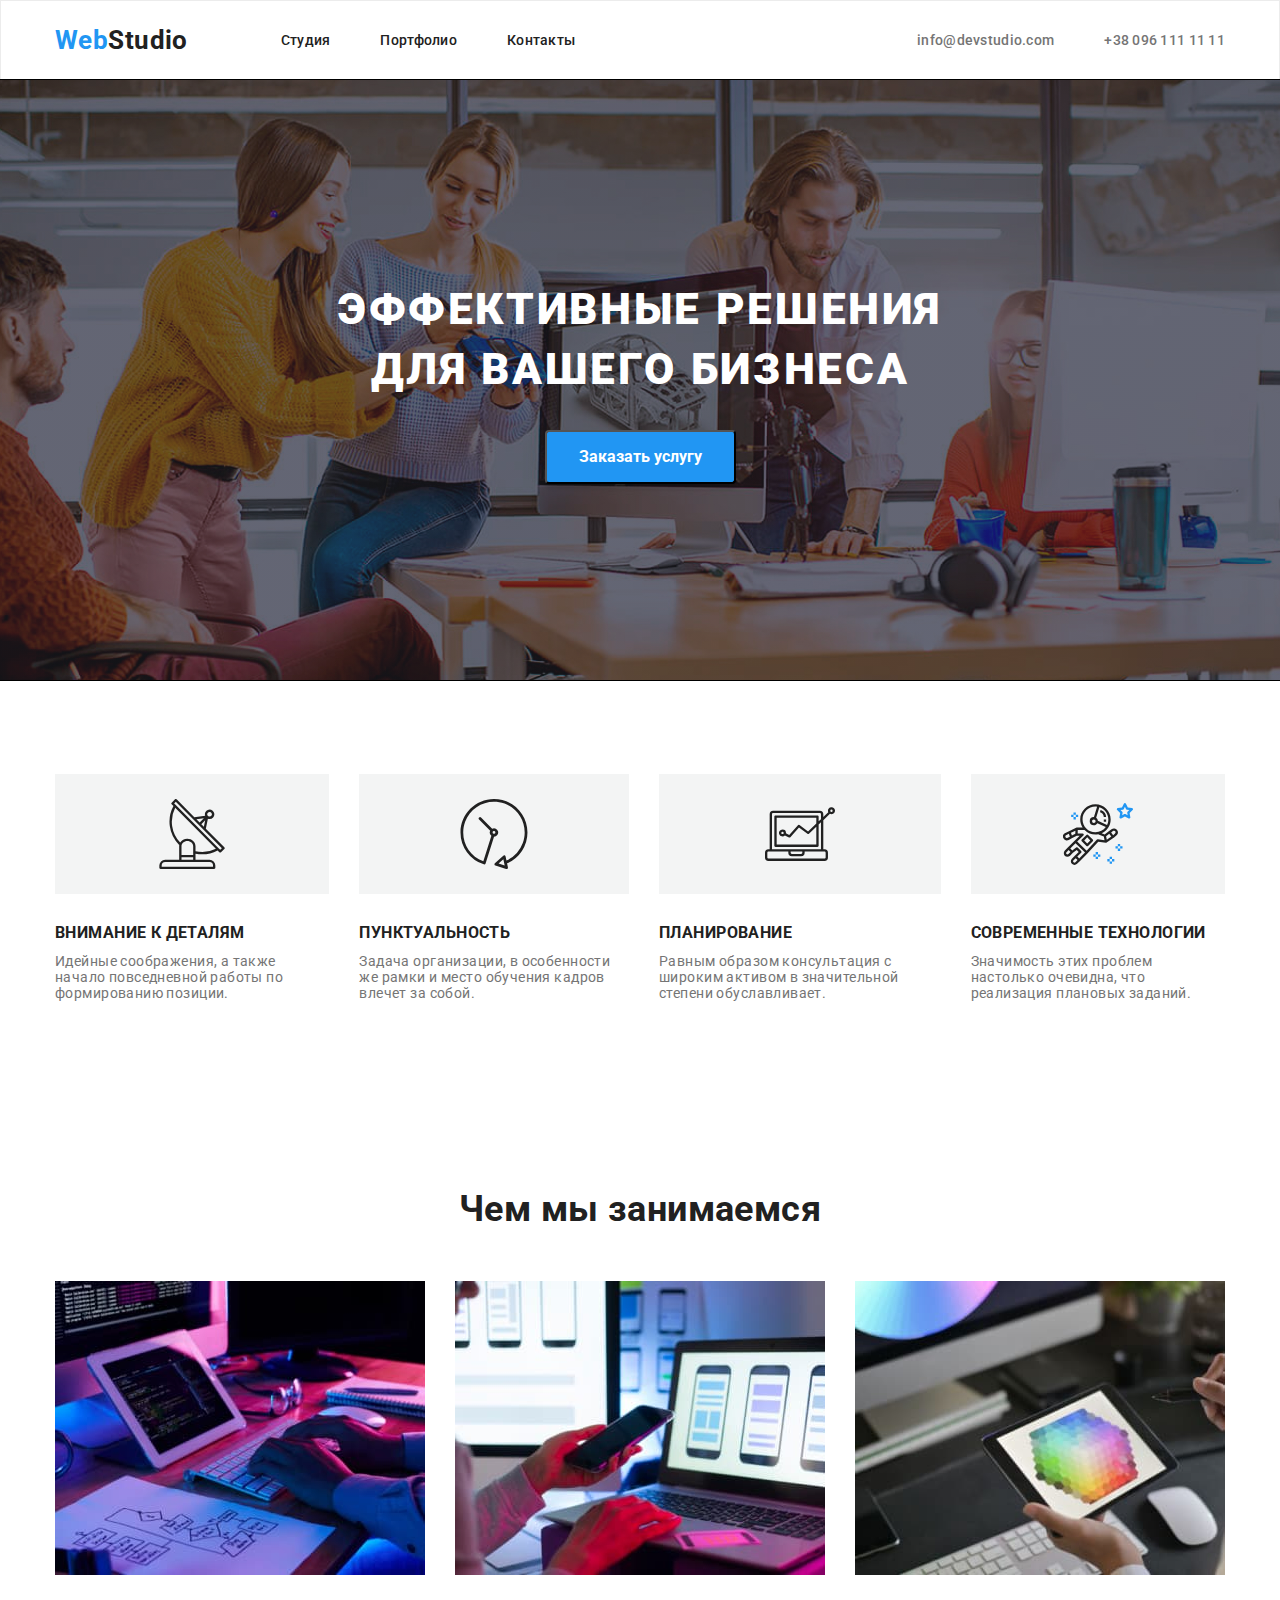
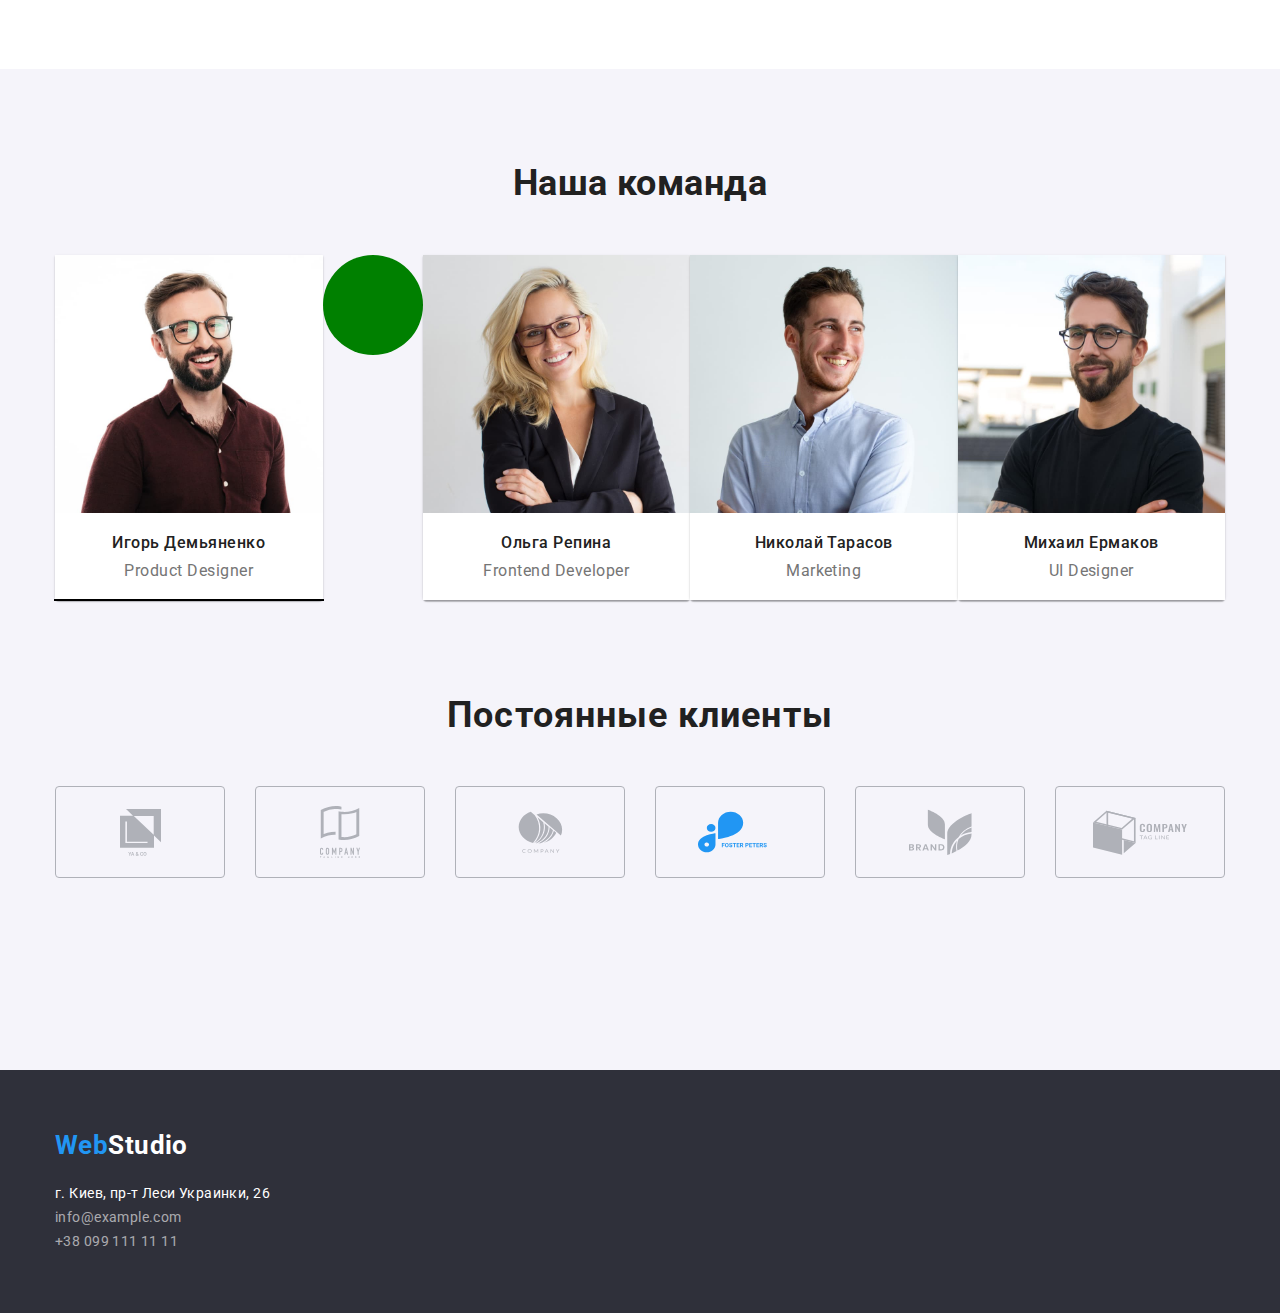
==== index.html @ 7277fd2e "styles.css" ====
<!DOCTYPE html>
<html lang="en">

<head>
    <meta charset="UTF-8">
    <meta http-equiv="X-UA-Compatible" content="IE=edge">
    <meta name="viewport" content="width=device-width, initial-scale=1.0">
    <title>Студия</title>
    <link rel="stylesheet" href="https://cdnjs.cloudflare.com/ajax/libs/modern-normalize/1.0.0/modern-normalize.css" />
    <link rel="preconnect" href="http://fonts.gstatic.com" />
    <link href="https://fonts.googleapis.com/css2?family=Raleway:wght@700&family=Roboto:wght@400;500;700;900&display=swap" rel="stylesheet"/>
    <link rel="stylesheet" href="./css/styles.css"
    />
   </head>

<body>
    <header>
        <div class="container mainNav">
            <!-- List 1-->
            <nav class="siteNav">
                <a href=""<span class="logo">Web</span><span class="logoStudio">Studio</span></a>

                <ul class="navList">
                    <li class="navList-item">
                        <a class="navList-link" href="./index.html">Студия</a>
                    </li>
                    <li class="navList-item">
                        <a class="navList-link" href="./portfolio.html">Портфолио</a>
                    </li>
                    <li class="navList-item">
                        <a class="navList-link" href="Контакты">Контакты</a>
                    </li>
                </ul>
            </nav>
            <!--Phone and address links-->
            <ul class="mainList">
                <li class="mainListContakts"><a class="contaktsLinks" href="mailto:info@devstudio.com">info@devstudio.com</a></li>
                <li class="mainListContakts"><a class="contaktsLinks" href="tel:+380961111111">+38 096 111 11 11</a></li>
            </ul>
        </div>
    </header>

    <main>
    <section class="hero">    
        <div class="container">
            <!--Main content-->
            <h1 class="text">Эффективные решения для вашего бизнеса</h1>
            <button class="mainButton"type="button">Заказать услугу</button>
        </div>
    </section>

        <!--List 2-->

    <section class="section">
        <div class="container">
            <ul class="titleClass">
                <li class="titleClassSection">
                    <h3 class="title">Внимание к деталям</h3>
                    <p>Идейные соображения, а также начало повседневной работы по формированию позиции.</p>
                </li> 
                <li class="titleClassSection">
                    <h3 class="title">Пунктуальность</h3>
                    <p>Задача организации, в особенности же рамки и место обучения кадров влечет за собой.</p>
                </li>
                <li class="titleClassSection">
                    <h3 class="title">Планирование</h3>
                    <p>Равным образом консультация с широким активом в значительной степени обуславливает.</p>
                </li>
                <li class="titleClassSection">
                    <h3 class="title">Современные технологии</h3>
                    <p>Значимость этих проблем настолько очевидна, что реализация плановых заданий.</p>
                </li>
            </ul>
        </div>
    </section>

        <!--Block with pictures-->

        <section class="section">
            <div class="container">
                <h2 class="work_title">Чем мы занимаемся</h2>
                <ul class="images">
                    <li>
                        <img src="./images/img1.jpg" alt="img1" width="370"/>
                    </li>
                    <li>
                        <img src="./images/img2.jpg" alt="img2" width="370"/>
                    </li>
                    <li>
                        <img src="./images/img3.jpg" alt="img3" width="370"/>
                    </li>
                </ul>
            </div>
        </section>

        <!--Block with personnel-->

        <section class="section teamSection">
            <div class="container professional">
                <h2 class="work_title">Наша команда</h2>
                <ul class="teamlidcard">
                    <li class="teamlid">
                        <img src="./images/img7.jpg" alt="img7" width="270"/>
                        <div class="divteamCard">
                            <h3 class="team">Игорь Демьяненко</h3>
                            <p class="teamCard">Product Designer</p>
                        </div>
                        <ui class="actions">
                            <li>
                                <button class="button-icon-list">
                                    <svg class="button-icon" width="60" height="60">
                                        <use href="./images/sprite.svg#facebook 1"></use>
                                    </svg>
                                </button>
                            </li>
                        </ui>
                    </li>
                    
                    <li class="teamlid">
                        <img src="./images/img4.jpg" alt="img4" width="270"/>
                        <div class="divteamCard">
                            <h3 class="team">Ольга Репина</h3>
                            <p class="teamCard">Frontend Developer</p>
                        </div>
                    </li>
                    <li class="teamlid">
                        <img src="./images/img5.jpg" alt="img5" width="270"/>
                        <div class="divteamCard">
                            <h3 class="team">Николай Тарасов</h3>
                            <p class="teamCard">Marketing</p>
                        </div>
                    </li>
                    <li class="teamlid">
                        <img src="./images/img6.jpg" alt="img6" width="270" />
                        <div class="divteamCard">
                            <h3 class="team">Михаил Ермаков</h3>
                            <p class="teamCard">UI Designer</p>
                        </div>
                    </li>
                </ul>

                <section class="sectionClients">
                    <h2 class="clients">Постоянные клиенты</h2>
                    <div class="container-clients">
                        <div class="box"></div>
                        <div class="box"></div>
                        <div class="box"></div>
                        <div class="box"></div>
                        <div class="box"></div>
                        <div class="box"></div>
                    </div>                        
                </section>
            </div>
        </section>
    </main>

    <footer class="colorOne">
        <div class="container">
            <a href="/" <span class="logo">Web</span><span class="logoFooter">Studio</span></a>
                
            <ul class="contaktsOne">
                <li>
                    <p class="address">г. Киев, пр-т Леси Украинки, 26</p>
                </li>
                <li>
                    <a class="contakts" href="mailto:info@example.com">info@example.com</a>
                </li>
                <li>
                     <a class="contakts" href="tel:+380991111111">+38 099 111 11 11</a>
                </li>
            </ul>
            
        </div>
    </footer>
</body>
</html>
---- css/styles.css ----
html {
  box-sizing: border-box;
}
*,
* ::before,
*::after {
  box-sizing: inherit;
}
body {
  font-family: Roboto, sans-serif;
  letter-spacing: 0.03em;
  font-size: 14px;
  color: #757575;
}
* {
  list-style: none;
  margin: 0;
  padding: 0;
}
a {
  text-decoration: none;
}
header {
  height: 80px;
  display: flex;
  border: 1px solid #ececec;
}
.container {
  width: 1200px;
  padding: 0 15px;
  margin-left: auto;
  margin-right: auto;
}
.section {
  padding-top: 94px;
  padding-bottom: 94px;
}
.hero {
  max-width: 1600px;
  max-height: 600px;
  padding-top: 200px;
  padding-bottom: 200px;
  margin-left: auto;
  margin: 0 auto;
  text-align: center;

  outline: 1px solid black;
  background-repeat: no-repeat;
  background-position: center;
  box-sizing: cover;

  background-image: url("../images/Img.jpg");
  background-image: linear-gradient(
      to right,
      rgba(47, 48, 58, 0.4),
      rgba(47, 48, 58, 0.4)
    ),
    url("../images/Img.jpg");
}
.button {
  display: flex;
  margin-bottom: 50px;
  justify-content: center;
}
.button .buttonListMenu:last-child {
  margin-right: 0;
}
.buttonListMenu {
  margin-right: 8px;
  background: #f5f4fa;
  border-radius: 4px;
}
.mainButton:hover,
.mainButton:focus {
  color: #ffffff;
}
.mainButton {
  cursor: pointer;
  background: #2196f3;
  box-shadow: 0px 4px 4px rgba(0, 0, 0, 0.15);
  border-radius: 4px;
  font-weight: bold;
  font-size: 16px;
  line-height: 1.875em;
  color: #ffffff;
  padding-left: 32px;
  padding-right: 32px;
  padding-top: 10px;
  padding-bottom: 10px;
}
.siteNav {
  display: flex;
  align-items: center;
}
.mainNav {
  display: flex;
  justify-content: space-between;
}
.navList {
  display: flex;
  margin-left: 93px;
}
.navList-item {
  margin-right: 50px;
}
.navList .navList-item:last-child {
  margin-right: 0;
}
.mainList {
  display: flex;
  align-items: center;
}
.mainList li {
  margin-right: 50px;
}
.mainList .mainListContakts:last-child {
  margin-right: 0;
}
.card-set {
  display: flex;
  flex-wrap: wrap;
  margin-left: -30px;
  margin-top: -30px;
}
.card-set > .item {
  flex-basis: calc(100% / 3 - 30px);
  margin-left: 30px;
  margin-top: 30px;
  border: 1px solid #eeeeee;
}
img {
  display: block;
  max-width: 100%;
  height: auto;
}
.titleClassSection::before {
  display: block;
  content: "";
  height: 120px;
  background-repeat: no-repeat;
  background-position: center;
  background-color: #f3f4f4;
}
.titleClassSection:nth-child(1)::before {
  background-image: url("../images/VectorOne.svg");
}
.titleClassSection:nth-child(2)::before {
  background-image: url("../images/VectorTwo.svg");
}
.titleClassSection:nth-child(3)::before {
  background-image: url("../images/VectorThree.svg");
}
.titleClassSection:nth-child(4)::before {
  background-image: url("../images/VectorFour.svg");
}
.titleClass {
  display: flex;
}
.titleClass li {
  margin-right: 30px;
}
.titleClass .titleClassSection:last-child {
  margin-right: 0;
}
.titleList,
.title {
  margin-bottom: 10px;
}
.images {
  display: flex;
  justify-content: space-between;
}
.navList-link {
  font-weight: 500;
  line-height: 1.142em;
  letter-spacing: 0.02em;
  color: #212121;
}
.navList-link:focus,
.navList-link:hover {
  color: #2196f3;
}

.clients {
  font-weight: bold;
  font-size: 36px;
  line-height: 42px;
  text-align: center;
  letter-spacing: 0.03em;

  color: #212121;

  padding-top: 94px;
  margin-bottom: 50px;
}
.sectionClients {
  padding-bottom: 94px;
}
.container-clients {
  width: 1170px;
  display: inline-flex;
  justify-content: space-between;
}
.box {
  border: 1px solid #afb1b8;
  box-sizing: border-box;
  border-radius: 4px;
  width: 170px;
  height: 92px;
  background-repeat: no-repeat;
  background-position: center;
}
.box:nth-child(1) {
  background-image: url("../images/group.svg");
}
.box:nth-child(2) {
  background-image: url("../images/groupOne.svg");
}
.box:nth-child(3) {
  background-image: url("../images/groupTwo.svg");
}
.box:nth-child(4) {
  background-image: url("../images/groupThree.svg");
}
.box:nth-child(5) {
  background-image: url("../images/groupFour.svg");
}
.box:nth-child(6) {
  background-image: url("../images/groupFive.svg");
}

.container-clients .box:last-child {
  margin-right: 0;
}

.contaktsLinks {
  font-weight: 500;
  line-height: 1.142em;
  letter-spacing: 0.02em;
  line-height: 16px;

  color: #757575;
}
.contaktsLinks:focus,
.contaktsLinks:hover {
  color: #2196f3;
}
.text {
  margin-right: auto;
  margin-left: auto;
  font-weight: 900;
  font-size: 44px;
  line-height: 1.363em;
  text-align: center;
  letter-spacing: 0.06em;
  text-transform: uppercase;
  color: #ffffff;
  margin-bottom: 30px;
  width: 696px;
}
.title {
  font-weight: bold;
  line-height: 1.142em;
  text-transform: uppercase;
  color: #212121;
  margin-top: 30px;
}
.teamSection {
  background: #f5f4fa;
}
.actions {
  display: flex;
  padding: 0;
  margin: 0;
  outline: 1px solid black;
  list-style: none;
}
.button-icon-list {
  padding: 0;
  border: none;
  width: 100px;
  height: 100px;
  color: black;
  border-radius: 50%;
  background-color: green;
}
.button-icon-list:hover {
  color: greenyellow;
}
.button-icon {
  fill: currentColor;
}
/* work_ title*/

.work_title {
  font-weight: bold;
  font-size: 36px;
  line-height: 1.166em;
  text-align: center;
  color: #212121;
  margin-bottom: 50px;
}
.teamlid {
  box-shadow: 0px 1px 3px rgba(0, 0, 0, 0.12), 0px 1px 1px rgba(0, 0, 0, 0.14),
    0px 2px 1px rgba(0, 0, 0, 0.2);
  border-radius: 0px 0px 4px 4px;
}
.divteamCard {
  padding-top: 20px;
  padding-bottom: 20px;
  background: white;
}
.team {
  font-weight: 500;
  font-size: 16px;
  line-height: 1.187em;
  text-align: center;
  letter-spacing: 0.03em;
  color: #212121;
  margin-bottom: 10px;
}
.teamCard {
  font-size: 16px;
  line-height: 1.187em;
  letter-spacing: 0.03em;
  text-align: center;
}
.teamlidcard {
  display: flex;
  justify-content: space-between;
}
.cardItem {
  padding-top: 20px;
  padding-bottom: 24px;
  padding-left: 24px;
  padding-right: 24px;
}
.group {
  font-weight: 700;
  font-size: 18px;
  line-height: 2em;
  letter-spacing: 0.06em;
  color: #212121;
  margin-bottom: 4px;
}
.groupName {
  font-size: 16px;
  line-height: 1.875em;
  color: #757575;
}
.listMenu:hover,
.listMenu:focus {
  background: #2196f3;
  box-shadow: 0px 3px 1px rgba(0, 0, 0, 0.1), 0px 1px 2px rgba(0, 0, 0, 0.08),
    0px 2px 2px rgba(0, 0, 0, 0.12);
  border-radius: 4px;
}
.listMenu {
  font-weight: 500;
  font-size: 16px;
  line-height: 1.625em;
  letter-spacing: 0.03em;
  color: #212121;
  padding-top: 6px;
  padding-bottom: 6px;
  padding-left: 22px;
  padding-right: 22px;
  border: 1px solid #f5f4fa;
  background: #f5f4fa;
  border-radius: 4px;
}
.colorOne {
  background: #2f303a;
  padding-top: 60px;
  padding-bottom: 60px;
  max-width: 1600px;
}
.logo {
  font-weight: bold;
  font-size: 26px;
  line-height: 1.192em;
  color: #2196f3;
}
.logoStudio {
  font-weight: bold;
  font-size: 26px;
  line-height: 1.192em;
  color: #212121;
}
.logoFooter {
  font-weight: bold;
  font-size: 26px;
  line-height: 1.192em;
  color: white;
}
.address {
  line-height: 1.714em;
  color: #ffffff;
}
.contakts:hover,
.contakts:focus {
  color: #2196f3;
}
.contakts {
  line-height: 1.714em;
  color: #ffffff;
  color: rgba(255, 255, 255, 0.6);
}
.contaktsOne {
  margin-top: 20px;
}
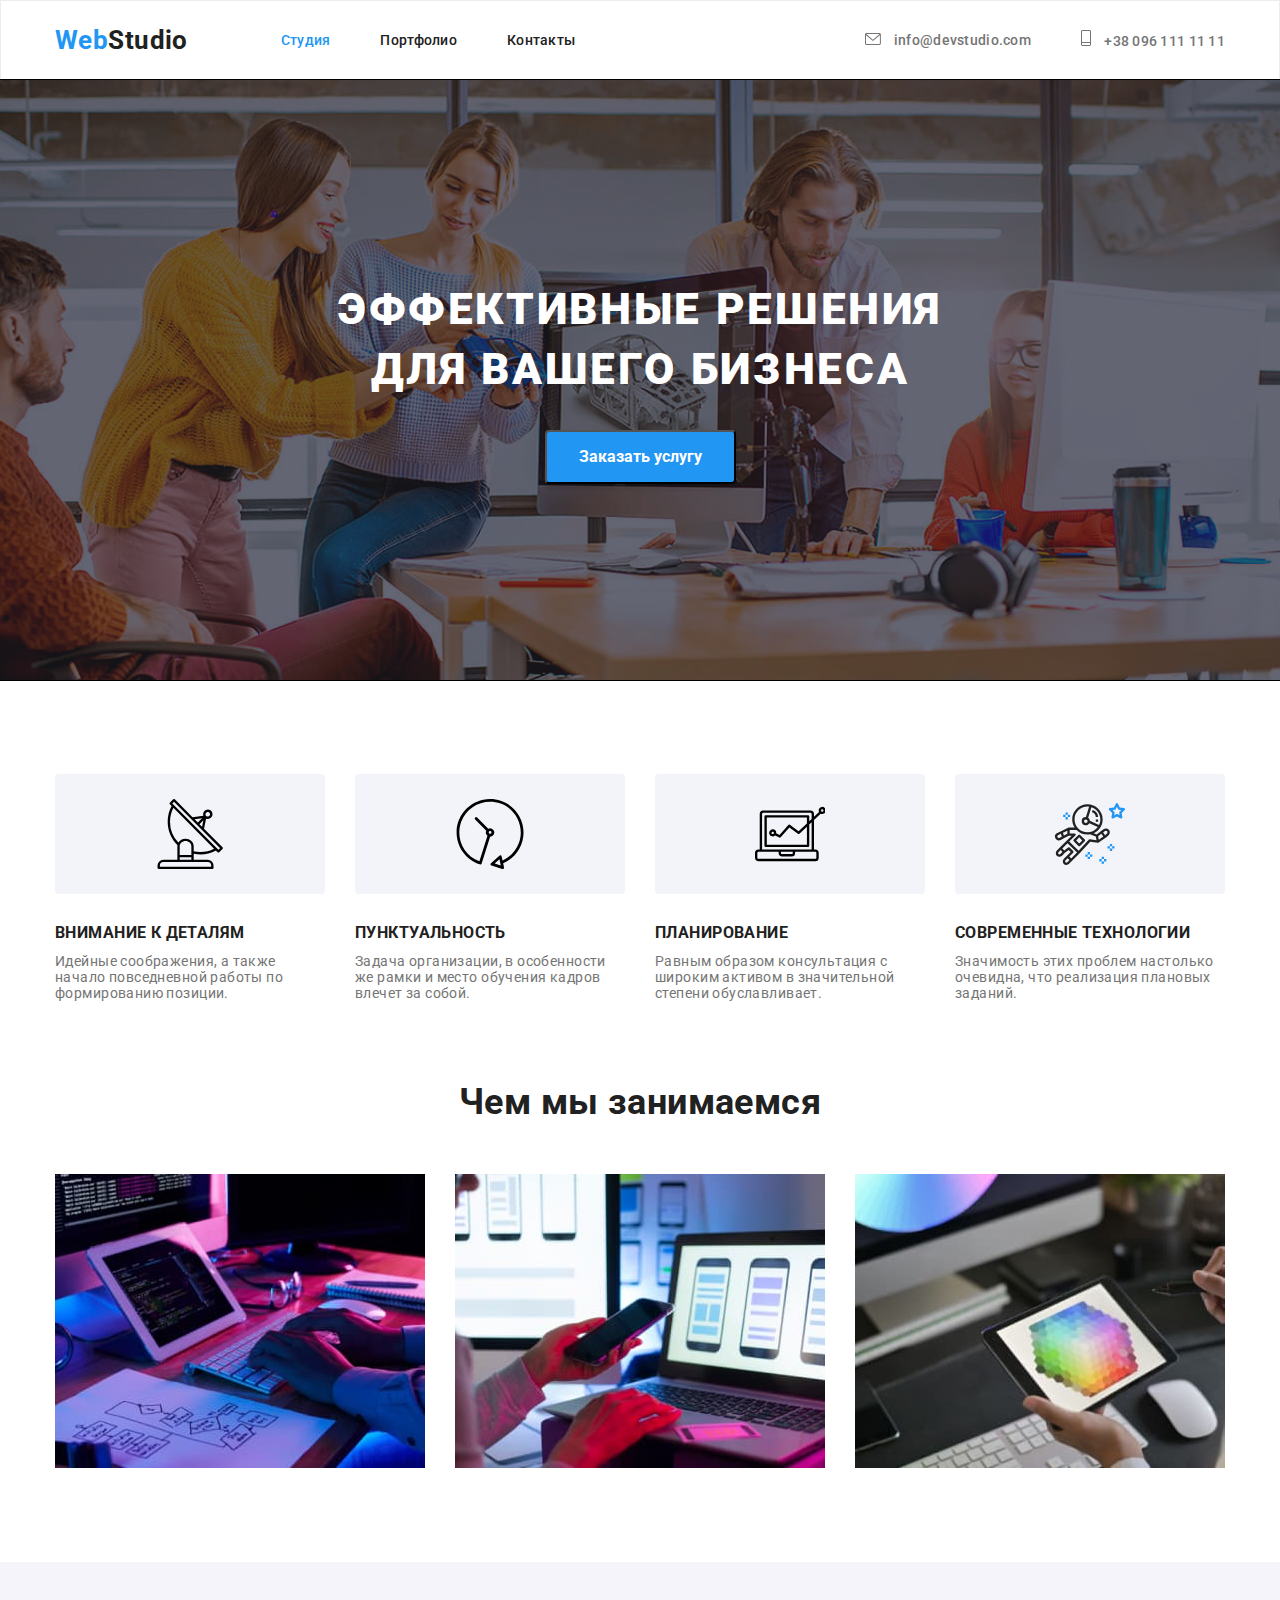
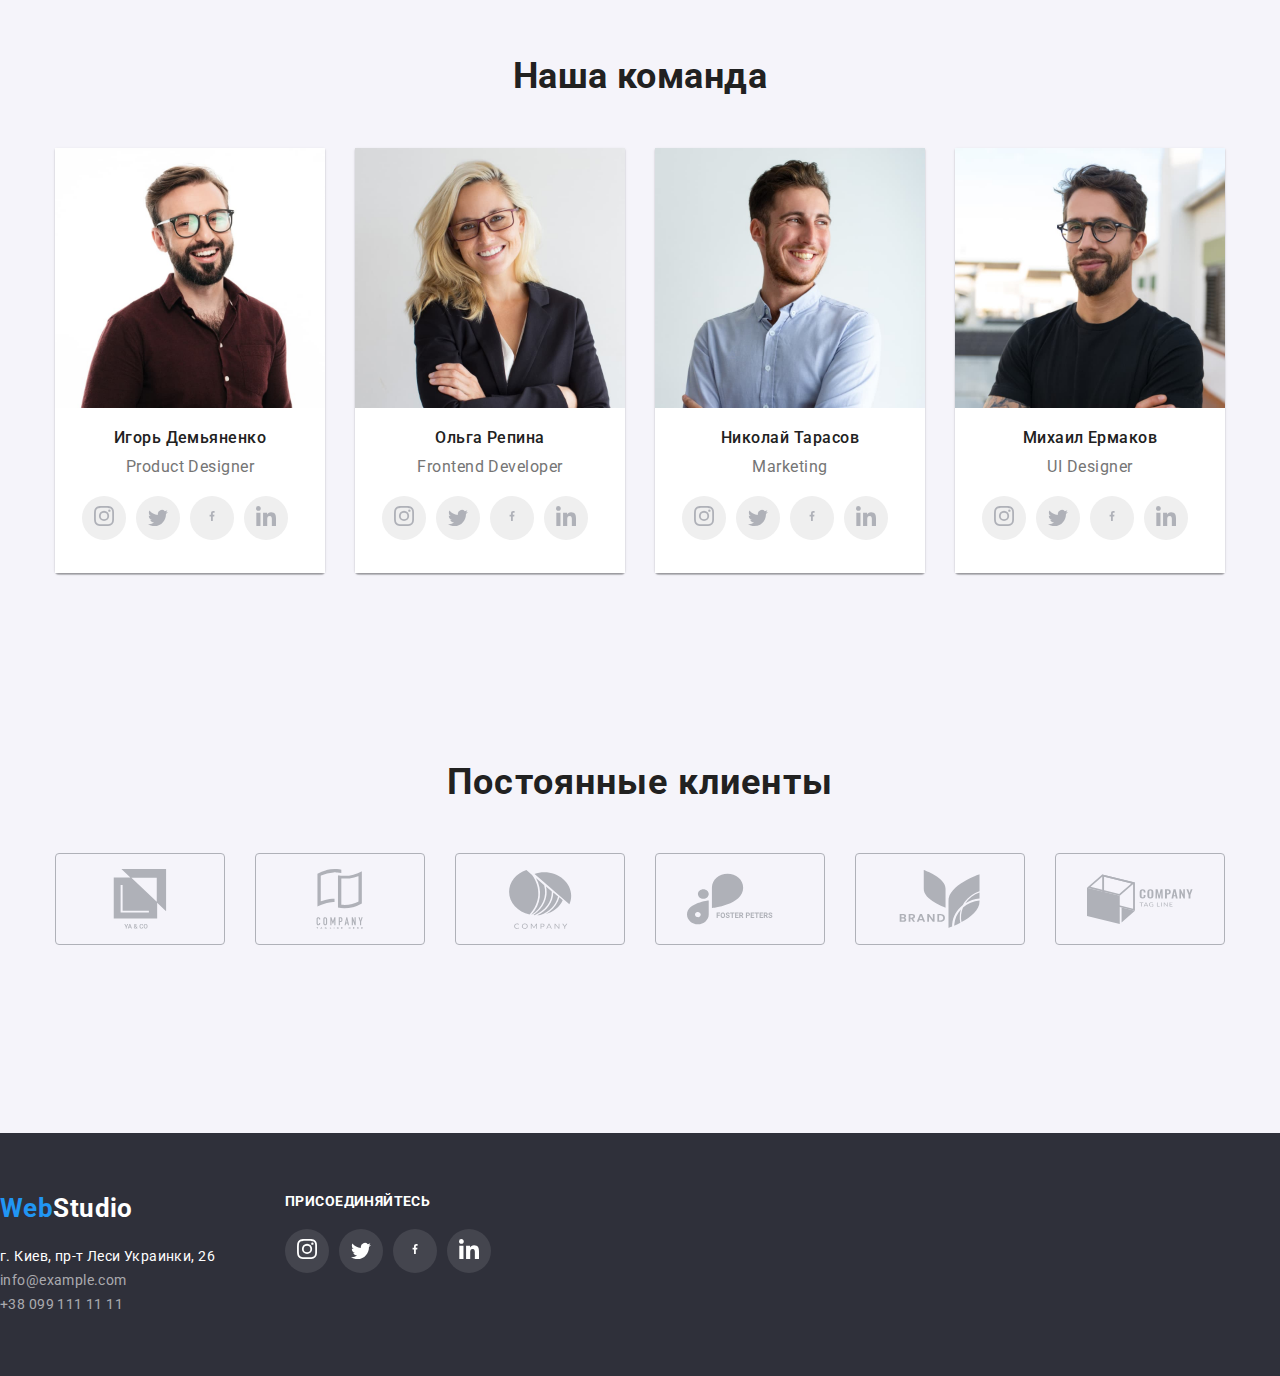
==== commit f0540e44: "add styles.css" ====
--- a/index.html
+++ b/index.html
@@ -22,7 +22,7 @@
 
                 <ul class="navList">
                     <li class="navList-item">
-                        <a class="navList-link" href="./index.html">Студия</a>
+                        <a class="navList-link courant" href="./index.html">Студия</a>
                     </li>
                     <li class="navList-item">
                         <a class="navList-link" href="./portfolio.html">Портфолио</a>
@@ -34,8 +34,20 @@
             </nav>
             <!--Phone and address links-->
             <ul class="mainList">
-                <li class="mainListContakts"><a class="contaktsLinks" href="mailto:info@devstudio.com">info@devstudio.com</a></li>
-                <li class="mainListContakts"><a class="contaktsLinks" href="tel:+380961111111">+38 096 111 11 11</a></li>
+                <li class="mainListContakts"><a class="contaktsLinks" href="mailto:info@devstudio.com">
+
+                    <svg class="icons-contakts" width="16px" height="12px">
+                        <use href="./images/icons.svg#icon-envelope"></use>
+                    </svg>
+
+                    info@devstudio.com</a></li>
+                <li class="mainListContakts"><a class="contaktsLinks" href="tel:+380961111111">
+
+                    <svg class="icons-contakts" width="10px" height="16px">
+                        <use href="./images/icons.svg#icon-Vector"></use>
+                    </svg>
+
+                    +38 096 111 11 11</a></li>
             </ul>
         </div>
     </header>
@@ -55,18 +67,38 @@
         <div class="container">
             <ul class="titleClass">
                 <li class="titleClassSection">
+                    <div class="iconSection">
+                        <svg class="iconClassSection" width="70" height="70">
+                            <use href="./images/icons.svg#icon-VectorOne"></use>
+                        </svg>
+                    </div>
                     <h3 class="title">Внимание к деталям</h3>
                     <p>Идейные соображения, а также начало повседневной работы по формированию позиции.</p>
                 </li> 
                 <li class="titleClassSection">
+                    <div class="iconSection">
+                        <svg class="iconClassSection" width="66,96" height="70">
+                            <use href="./images/icons.svg#icon-VectorTwo"></use>
+                        </svg>
+                    </div>
                     <h3 class="title">Пунктуальность</h3>
                     <p>Задача организации, в особенности же рамки и место обучения кадров влечет за собой.</p>
                 </li>
                 <li class="titleClassSection">
+                    <div class="iconSection">
+                        <svg class="iconClassSection" width="70" height="70">
+                            <use href="./images/icons.svg#icon-VectorThree"></use>
+                        </svg>
+                    </div>
                     <h3 class="title">Планирование</h3>
                     <p>Равным образом консультация с широким активом в значительной степени обуславливает.</p>
                 </li>
                 <li class="titleClassSection">
+                    <div class="iconSection">
+                        <svg class="iconClassSection" width="70" height="70">
+                            <use href="./images/icons.svg#icon-VectorFour"></use>
+                        </svg>
+                    </div>
                     <h3 class="title">Современные технологии</h3>
                     <p>Значимость этих проблем настолько очевидна, что реализация плановых заданий.</p>
                 </li>
@@ -105,15 +137,36 @@
                             <h3 class="team">Игорь Демьяненко</h3>
                             <p class="teamCard">Product Designer</p>
                         </div>
-                        <ui class="actions">
-                            <li>
-                                <button class="button-icon-list">
-                                    <svg class="button-icon" width="60" height="60">
-                                        <use href="./images/sprite.svg#facebook 1"></use>
-                                    </svg>
-                                </button>
-                            </li>
-                        </ui>
+                        <ul class="actions">
+                            <li>
+                                <button class="button-icon-list">
+                                    <svg class="button-icon" width="20" height="20">
+                                        <use href="./images/icons.svg#icon-instagram"></use>
+                                    </svg>
+                                </button>
+                            </li>
+                            <li>
+                                <button class="button-icon-list">
+                                    <svg class="button-icon" width="20" height="16,25">
+                                        <use href="./images/icons.svg#icon-twitter"></use>
+                                    </svg>
+                                </button>
+                            </li>
+                            <li>
+                                <button class="button-icon-list">
+                                    <svg class="button-icon" width="10" height="20">
+                                        <use href="./images/icons.svg#icon-facebook"></use>
+                                    </svg>
+                                </button>
+                            </li>
+                            <li>
+                                <button class="button-icon-list">
+                                    <svg class="button-icon" width="20" height="20">
+                                        <use href="./images/icons.svg#icon-linkedin"></use>
+                                    </svg>
+                                </button>
+                            </li>
+                        </ul>
                     </li>
                     
                     <li class="teamlid">
@@ -122,13 +175,74 @@
                             <h3 class="team">Ольга Репина</h3>
                             <p class="teamCard">Frontend Developer</p>
                         </div>
-                    </li>
+                        <ul class="actions">
+                            <li>
+                                <button class="button-icon-list">
+                                    <svg class="button-icon" width="20" height="20">
+                                        <use href="./images/icons.svg#icon-instagram"></use>
+                                    </svg>
+                                </button>
+                            </li>
+                            <li>
+                                <button class="button-icon-list">
+                                    <svg class="button-icon" width="20" height="16,25">
+                                        <use href="./images/icons.svg#icon-twitter"></use>
+                                    </svg>
+                                </button>
+                            </li>
+                            <li>
+                                <button class="button-icon-list">
+                                    <svg class="button-icon" width="10" height="20">
+                                        <use href="./images/icons.svg#icon-facebook"></use>
+                                    </svg>
+                                </button>
+                            </li>
+                            <li>
+                                <button class="button-icon-list">
+                                    <svg class="button-icon" width="20" height="20">
+                                        <use href="./images/icons.svg#icon-linkedin"></use>
+                                    </svg>
+                                </button>
+                            </li>
+                        </ul>
+                    </li>
+                    
                     <li class="teamlid">
                         <img src="./images/img5.jpg" alt="img5" width="270"/>
                         <div class="divteamCard">
                             <h3 class="team">Николай Тарасов</h3>
                             <p class="teamCard">Marketing</p>
                         </div>
+                        <ul class="actions">
+                            <li>
+                                <button class="button-icon-list">
+                                    <svg class="button-icon" width="20" height="20">
+                                        <use href="./images/icons.svg#icon-instagram"></use>
+                                    </svg>
+                                </button>
+                            </li>
+                            <li>
+                                <button class="button-icon-list">
+                                    <svg class="button-icon" width="20" height="16,25">
+                                        <use href="./images/icons.svg#icon-twitter"></use>
+                                    </svg>
+                                </button>
+                            </li>
+                            <li>
+                                <button class="button-icon-list">
+                                    <svg class="button-icon" width="10" height="20">
+                                        <use href="./images/icons.svg#icon-facebook"></use>
+                                    </svg>
+                                </button>
+                            </li>
+                            <li>
+                                <button class="button-icon-list">
+                                    <svg class="button-icon" width="20" height="20">
+                                        <use href="./images/icons.svg#icon-linkedin"></use>
+                                    </svg>
+                                </button>
+                            </li>
+                        </ul>
                     </li>
                     <li class="teamlid">
                         <img src="./images/img6.jpg" alt="img6" width="270" />
@@ -136,18 +250,72 @@
                             <h3 class="team">Михаил Ермаков</h3>
                             <p class="teamCard">UI Designer</p>
                         </div>
+                        <ul class="actions">
+                            <li>
+                                <button class="button-icon-list">
+                                    <svg class="button-icon" width="20" height="20">
+                                        <use href="./images/icons.svg#icon-instagram"></use>
+                                    </svg>
+                                </button>
+                            </li>
+                            <li>
+                                <button class="button-icon-list">
+                                    <svg class="button-icon" width="20" height="16,25">
+                                        <use href="./images/icons.svg#icon-twitter"></use>
+                                    </svg>
+                                </button>
+                            </li>
+                            <li>
+                                <button class="button-icon-list">
+                                    <svg class="button-icon" width="10" height="20">
+                                        <use href="./images/icons.svg#icon-facebook"></use>
+                                    </svg>
+                                </button>
+                            </li>
+                            <li>
+                                <button class="button-icon-list">
+                                    <svg class="button-icon" width="20" height="20">
+                                        <use href="./images/icons.svg#icon-linkedin"></use>
+                                    </svg>
+                                </button>
+                            </li>
+                        </ul>
                     </li>
                 </ul>
 
-                <section class="sectionClients">
+                <section class="section Clients">
                     <h2 class="clients">Постоянные клиенты</h2>
                     <div class="container-clients">
-                        <div class="box"></div>
-                        <div class="box"></div>
-                        <div class="box"></div>
-                        <div class="box"></div>
-                        <div class="box"></div>
-                        <div class="box"></div>
+                        <div class="box">
+                            <svg class="button-icon-clients" width="106" height="60">
+                                <use href="./images/icons.svg#icon-group"></use>
+                            </svg>
+                        </div>
+                        <div class="box">
+                            <svg class="button-icon-clients" width="106" height="60">
+                                <use href="./images/icons.svg#icon-groupOne"></use>
+                            </svg>
+                        </div>
+                        <div class="box">
+                            <svg class="button-icon-clients" width="106" height="60">
+                                <use href="./images/icons.svg#icon-groupTwo"></use>
+                            </svg>
+                        </div>
+                        <div class="box">
+                            <svg class="button-icon-clients" width="106" height="60">
+                                <use href="./images/icons.svg#icon-groupThree"></use>
+                            </svg>
+                        </div>
+                        <div class="box">
+                            <svg class="button-icon-clients" width="106" height="60">
+                                <use href="./images/icons.svg#icon-groupFour"></use>
+                            </svg>
+                        </div>
+                        <div class="box">
+                            <svg class="button-icon-clients" width="106" height="60">
+                                <use href="./images/icons.svg#icon-groupFive"></use>
+                            </svg>
+                        </div>
                     </div>                        
                 </section>
             </div>
@@ -155,7 +323,7 @@
     </main>
 
     <footer class="colorOne">
-        <div class="container">
+        <div class="containerLogo">
             <a href="/" <span class="logo">Web</span><span class="logoFooter">Studio</span></a>
                 
             <ul class="contaktsOne">
@@ -169,7 +337,39 @@
                      <a class="contakts" href="tel:+380991111111">+38 099 111 11 11</a>
                 </li>
             </ul>
-            
+        </div>
+        <div class="containerJoin">   
+            <h3 class="join">ПРИСОЕДИНЯЙТЕСЬ</h3> 
+            <ul class="actions-join">
+                <li class="join-block">
+                    <button class="button-icon-join">
+                        <svg class="icon-join" width="20" height="20">
+                            <use href="./images/icons.svg#icon-instagram"></use>
+                        </svg>
+                    </button>
+                </li>
+                <li class="join-block">
+                    <button class="button-icon-join">
+                        <svg class="icon-join" width="20" height="16,25">
+                            <use href="./images/icons.svg#icon-twitter"></use>
+                        </svg>
+                    </button>
+                </li>
+                <li class="join-block">
+                    <button class="button-icon-join">
+                        <svg class="icon-join" width="10" height="20">
+                            <use href="./images/icons.svg#icon-facebook"></use>
+                        </svg>
+                    </button>
+                </li>
+                <li class="join-block">
+                    <button class="button-icon-join">
+                        <svg class="icon-join" width="20" height="20">
+                            <use href="./images/icons.svg#icon-linkedin"></use>
+                        </svg>
+                    </button>
+                </li>
+            </ul>
         </div>
     </footer>
 </body>
--- a/css/styles.css
+++ b/css/styles.css
@@ -106,6 +106,14 @@
 .navList .navList-item:last-child {
   margin-right: 0;
 }
+.icons-contakts {
+  margin-right: 10px;
+  fill: #757575;
+}
+.icons-contakts:hover {
+  fill: #2196f3;
+}
+
 .mainList {
   display: flex;
   align-items: center;
@@ -133,25 +141,19 @@
   max-width: 100%;
   height: auto;
 }
-.titleClassSection::before {
-  display: block;
-  content: "";
+.iconSection {
+  padding-top: 25px;
+  padding-bottom: 25px;
+  margin: 0;
+  list-style: none;
+  display: flex;
+  justify-content: center;
+}
+.titleClassSection {
+  width: 270px;
   height: 120px;
-  background-repeat: no-repeat;
-  background-position: center;
-  background-color: #f3f4f4;
-}
-.titleClassSection:nth-child(1)::before {
-  background-image: url("../images/VectorOne.svg");
-}
-.titleClassSection:nth-child(2)::before {
-  background-image: url("../images/VectorTwo.svg");
-}
-.titleClassSection:nth-child(3)::before {
-  background-image: url("../images/VectorThree.svg");
-}
-.titleClassSection:nth-child(4)::before {
-  background-image: url("../images/VectorFour.svg");
+  background: #f3f4fa;
+  border-radius: 4px;
 }
 .titleClass {
   display: flex;
@@ -180,7 +182,9 @@
 .navList-link:hover {
   color: #2196f3;
 }
-
+.courant {
+  color: #2196f3;
+}
 .clients {
   font-weight: bold;
   font-size: 36px;
@@ -190,11 +194,7 @@
 
   color: #212121;
 
-  padding-top: 94px;
   margin-bottom: 50px;
-}
-.sectionClients {
-  padding-bottom: 94px;
 }
 .container-clients {
   width: 1170px;
@@ -207,32 +207,21 @@
   border-radius: 4px;
   width: 170px;
   height: 92px;
-  background-repeat: no-repeat;
-  background-position: center;
-}
-.box:nth-child(1) {
-  background-image: url("../images/group.svg");
-}
-.box:nth-child(2) {
-  background-image: url("../images/groupOne.svg");
-}
-.box:nth-child(3) {
-  background-image: url("../images/groupTwo.svg");
-}
-.box:nth-child(4) {
-  background-image: url("../images/groupThree.svg");
-}
-.box:nth-child(5) {
-  background-image: url("../images/groupFour.svg");
-}
-.box:nth-child(6) {
-  background-image: url("../images/groupFive.svg");
-}
-
-.container-clients .box:last-child {
-  margin-right: 0;
-}
-
+  display: flex;
+  justify-content: center;
+  align-items: center;
+}
+.button-icon-clients {
+  padding: 0px;
+  margin: 0px;
+  fill: #afb1b8;
+}
+.button-icon-clients:hover {
+  fill: #2196f3;
+}
+.box:hover {
+  border: 1px solid #2196f3;
+}
 .contaktsLinks {
   font-weight: 500;
   line-height: 1.142em;
@@ -272,23 +261,30 @@
   display: flex;
   padding: 0;
   margin: 0;
-  outline: 1px solid black;
   list-style: none;
+  fill: #afb1b8;
+  display: flex;
+  justify-content: center;
+  background: white;
+
+  padding-bottom: 30px;
+  background: white;
+}
+.actions li:last-child {
+  margin-right: 0px;
 }
 .button-icon-list {
-  padding: 0;
   border: none;
-  width: 100px;
-  height: 100px;
-  color: black;
-  border-radius: 50%;
-  background-color: green;
+  width: 44px;
+  height: 44px;
+  border-radius: 50% 50%;
+  margin-right: 10px;
+}
+.button-icon:hover {
+  fill: white;
 }
 .button-icon-list:hover {
-  color: greenyellow;
-}
-.button-icon {
-  fill: currentColor;
+  background-color: #2196f3;
 }
 /* work_ title*/
 
@@ -328,6 +324,7 @@
 .teamlidcard {
   display: flex;
   justify-content: space-between;
+  padding-bottom: 94px;
 }
 .cardItem {
   padding-top: 20px;
@@ -374,7 +371,50 @@
   padding-top: 60px;
   padding-bottom: 60px;
   max-width: 1600px;
-}
+  display: flex;
+}
+.containerLogo {
+  display: inline-flexbox;
+  margin-right: 70px;
+}
+.containerJoin {
+  display: inline-flexbox;
+}
+.join {
+  font-weight: bold;
+  font-size: 14px;
+  line-height: 16px;
+  letter-spacing: 0.03em;
+  text-transform: uppercase;
+  margin-bottom: 20px;
+  color: #ffffff;
+}
+.actions-join {
+  display: flex;
+  padding: 0;
+  margin: 0;
+  list-style: none;
+
+  display: flex;
+}
+.button-icon-join {
+  border: none;
+  width: 44px;
+  height: 44px;
+  border-radius: 50% 50%;
+  margin-right: 10px;
+  background: rgba(255, 255, 255, 0.1);
+}
+.join-block {
+  display: inline-block;
+}
+.button-icon-join:hover {
+  background: #2196f3;
+}
+.icon-join {
+  fill: white;
+}
+
 .logo {
   font-weight: bold;
   font-size: 26px;
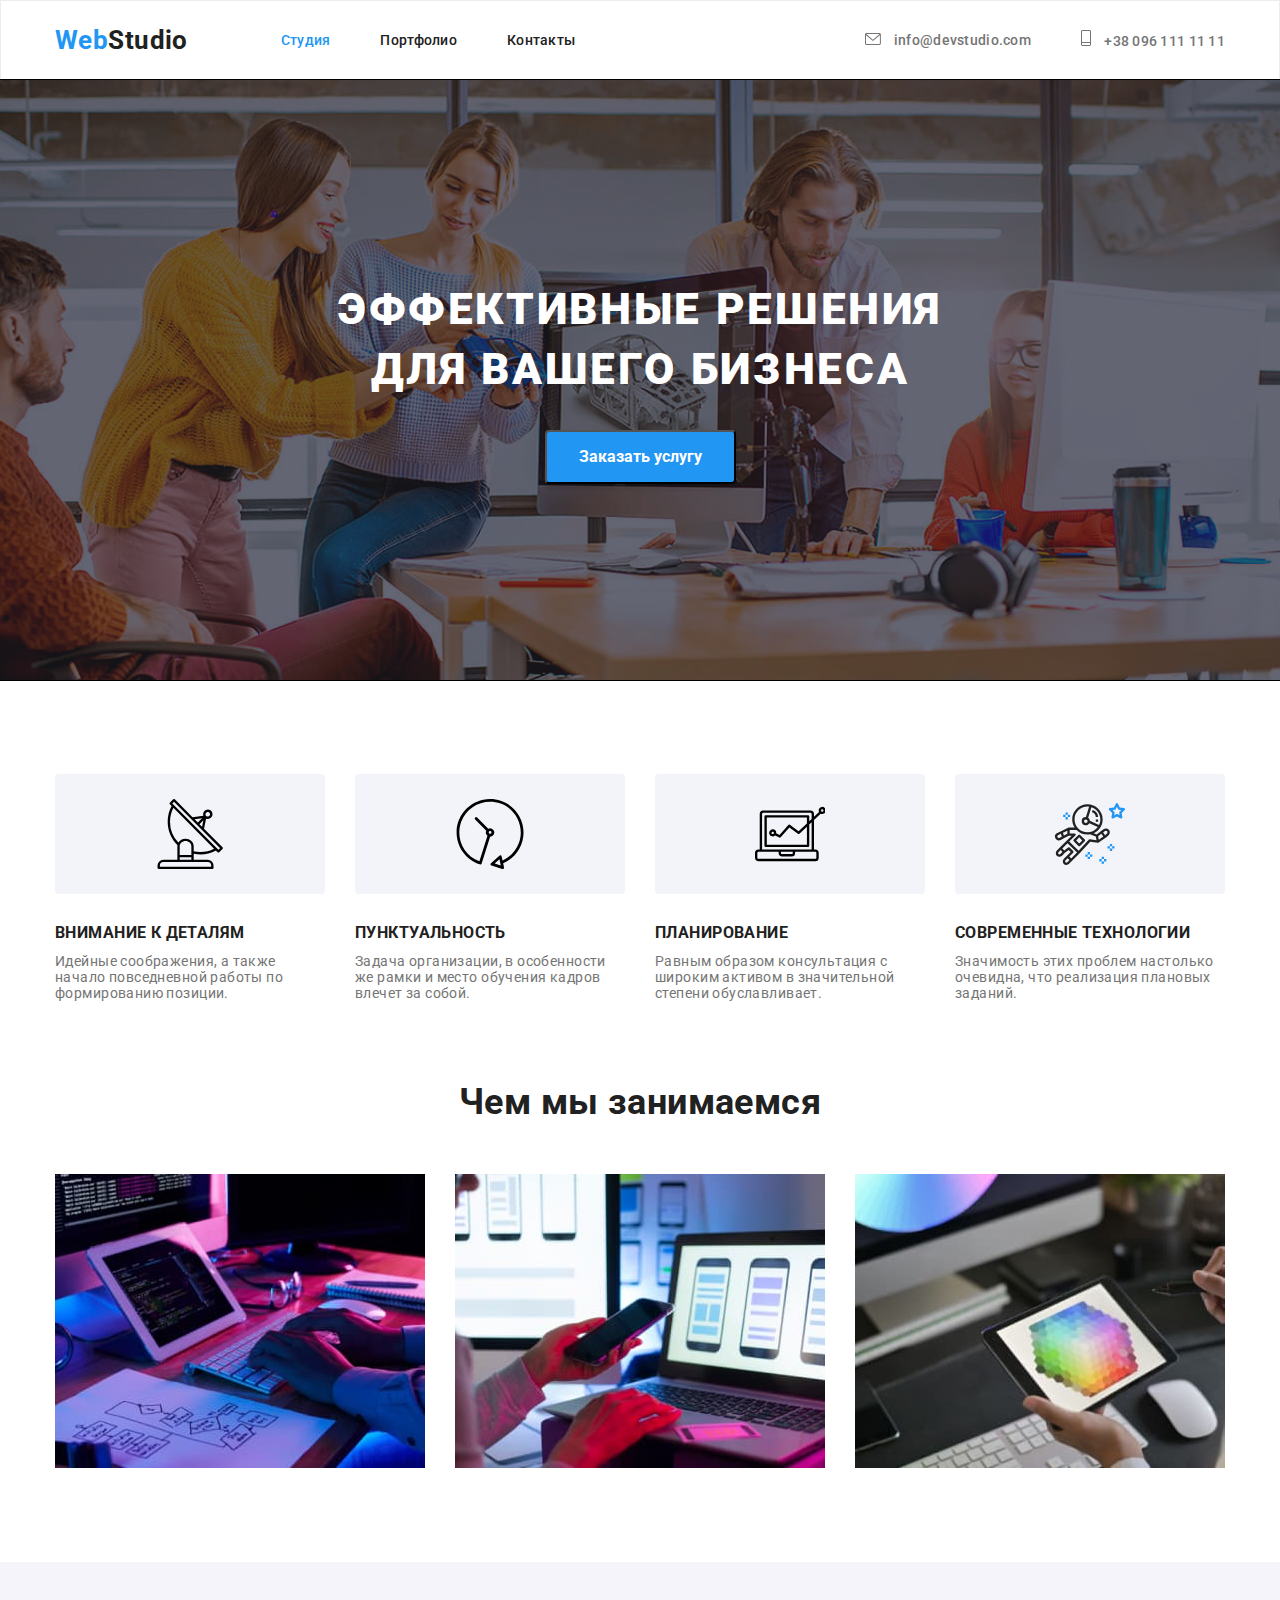
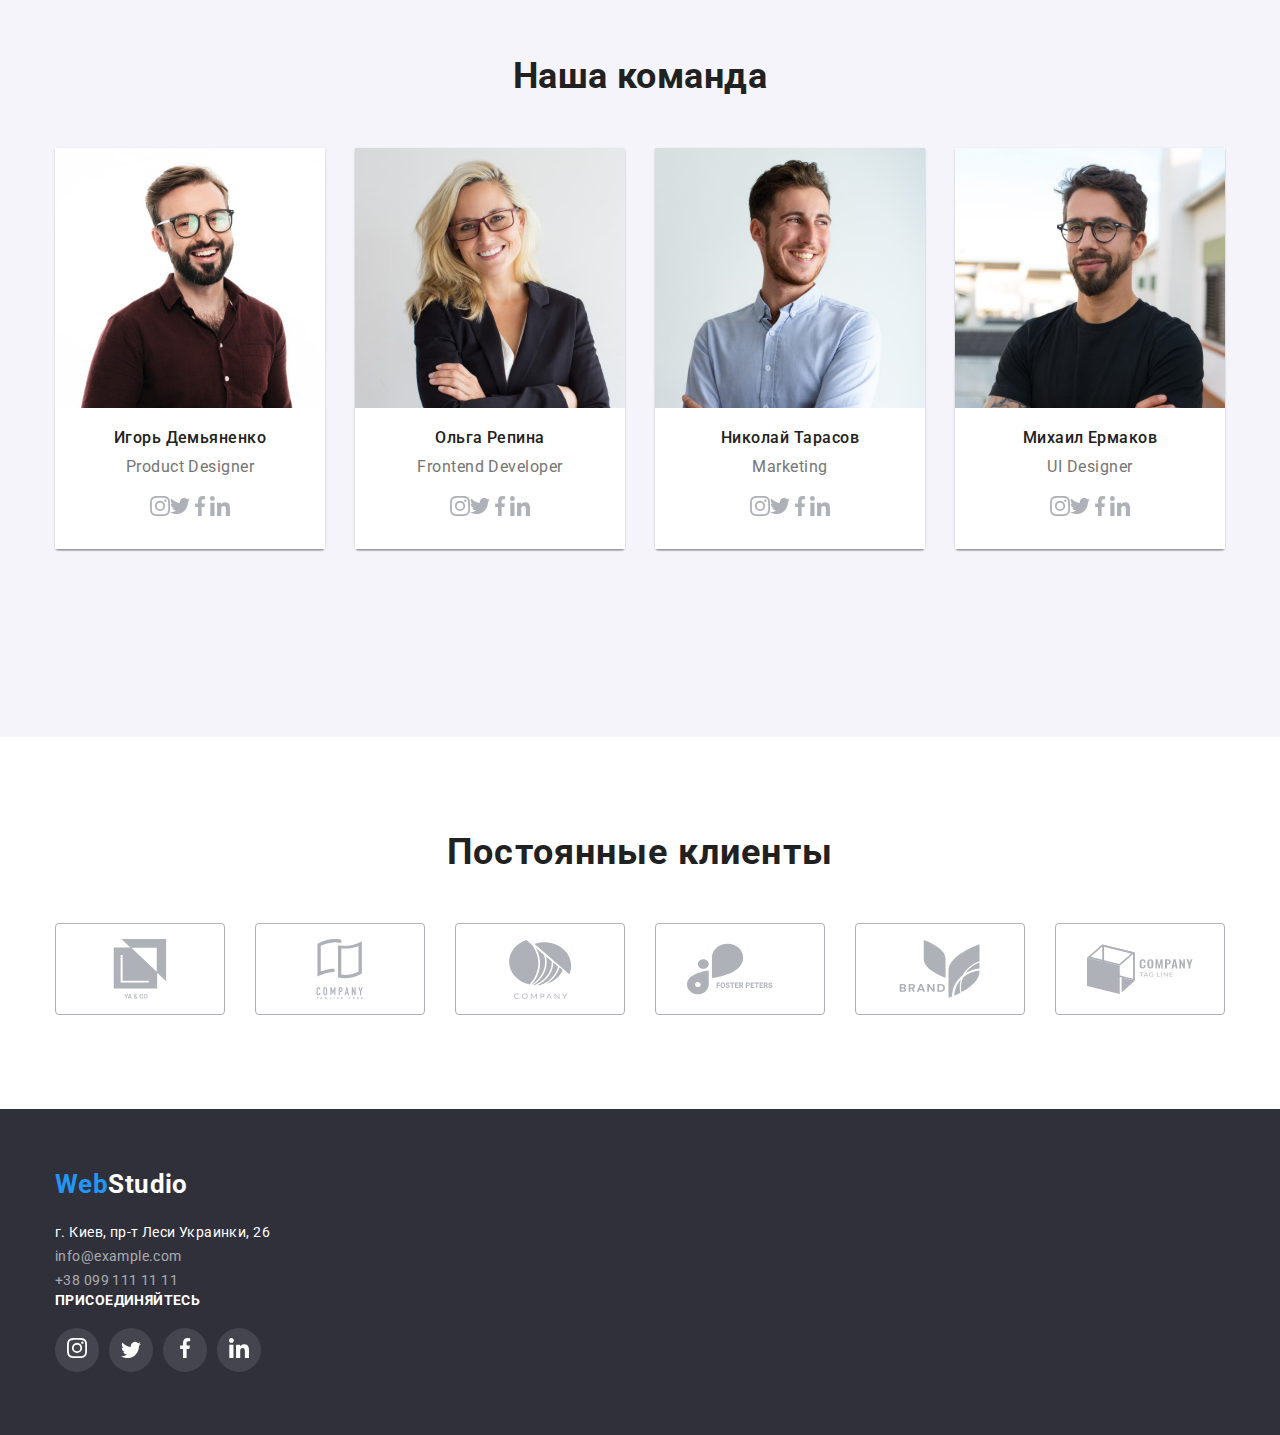
==== commit de18134a: "add styles.css" ====
--- a/index.html
+++ b/index.html
@@ -8,17 +8,18 @@
     <title>Студия</title>
     <link rel="stylesheet" href="https://cdnjs.cloudflare.com/ajax/libs/modern-normalize/1.0.0/modern-normalize.css" />
     <link rel="preconnect" href="http://fonts.gstatic.com" />
-    <link href="https://fonts.googleapis.com/css2?family=Raleway:wght@700&family=Roboto:wght@400;500;700;900&display=swap" rel="stylesheet"/>
-    <link rel="stylesheet" href="./css/styles.css"
-    />
-   </head>
+    <link
+        href="https://fonts.googleapis.com/css2?family=Raleway:wght@700&family=Roboto:wght@400;500;700;900&display=swap"
+        rel="stylesheet" />
+    <link rel="stylesheet" href="./css/styles.css" />
+</head>
 
 <body>
     <header>
         <div class="container mainNav">
             <!-- List 1-->
             <nav class="siteNav">
-                <a href=""<span class="logo">Web</span><span class="logoStudio">Studio</span></a>
+                <a href="" <span class="logo">Web</span><span class="logoStudio">Studio</span></a>
 
                 <ul class="navList">
                     <li class="navList-item">
@@ -36,75 +37,75 @@
             <ul class="mainList">
                 <li class="mainListContakts"><a class="contaktsLinks" href="mailto:info@devstudio.com">
 
-                    <svg class="icons-contakts" width="16px" height="12px">
-                        <use href="./images/icons.svg#icon-envelope"></use>
-                    </svg>
-
-                    info@devstudio.com</a></li>
+                        <svg class="icons-contakts" width="16px" height="12px">
+                            <use href="./images/icons.svg#icon-envelope"></use>
+                        </svg>
+
+                        info@devstudio.com</a></li>
                 <li class="mainListContakts"><a class="contaktsLinks" href="tel:+380961111111">
 
-                    <svg class="icons-contakts" width="10px" height="16px">
-                        <use href="./images/icons.svg#icon-Vector"></use>
-                    </svg>
-
-                    +38 096 111 11 11</a></li>
+                        <svg class="icons-contakts" width="10px" height="16px">
+                            <use href="./images/icons.svg#icon-Vector"></use>
+                        </svg>
+
+                        +38 096 111 11 11</a></li>
             </ul>
         </div>
     </header>
 
     <main>
-    <section class="hero">    
-        <div class="container">
-            <!--Main content-->
-            <h1 class="text">Эффективные решения для вашего бизнеса</h1>
-            <button class="mainButton"type="button">Заказать услугу</button>
-        </div>
-    </section>
+        <section class="hero">
+            <div class="container">
+                <!--Main content-->
+                <h1 class="text">Эффективные решения для вашего бизнеса</h1>
+                <button class="mainButton" type="button">Заказать услугу</button>
+            </div>
+        </section>
 
         <!--List 2-->
 
-    <section class="section">
-        <div class="container">
-            <ul class="titleClass">
-                <li class="titleClassSection">
-                    <div class="iconSection">
-                        <svg class="iconClassSection" width="70" height="70">
-                            <use href="./images/icons.svg#icon-VectorOne"></use>
-                        </svg>
-                    </div>
-                    <h3 class="title">Внимание к деталям</h3>
-                    <p>Идейные соображения, а также начало повседневной работы по формированию позиции.</p>
-                </li> 
-                <li class="titleClassSection">
-                    <div class="iconSection">
-                        <svg class="iconClassSection" width="66,96" height="70">
-                            <use href="./images/icons.svg#icon-VectorTwo"></use>
-                        </svg>
-                    </div>
-                    <h3 class="title">Пунктуальность</h3>
-                    <p>Задача организации, в особенности же рамки и место обучения кадров влечет за собой.</p>
-                </li>
-                <li class="titleClassSection">
-                    <div class="iconSection">
-                        <svg class="iconClassSection" width="70" height="70">
-                            <use href="./images/icons.svg#icon-VectorThree"></use>
-                        </svg>
-                    </div>
-                    <h3 class="title">Планирование</h3>
-                    <p>Равным образом консультация с широким активом в значительной степени обуславливает.</p>
-                </li>
-                <li class="titleClassSection">
-                    <div class="iconSection">
-                        <svg class="iconClassSection" width="70" height="70">
-                            <use href="./images/icons.svg#icon-VectorFour"></use>
-                        </svg>
-                    </div>
-                    <h3 class="title">Современные технологии</h3>
-                    <p>Значимость этих проблем настолько очевидна, что реализация плановых заданий.</p>
-                </li>
-            </ul>
-        </div>
-    </section>
+        <section class="section">
+            <div class="container">
+                <ul class="titleClass">
+                    <li class="titleClassSection">
+                        <div class="iconSection">
+                            <svg class="iconClassSection" width="70" height="70">
+                                <use href="./images/icons.svg#icon-VectorOne"></use>
+                            </svg>
+                        </div>
+                        <h3 class="title">Внимание к деталям</h3>
+                        <p>Идейные соображения, а также начало повседневной работы по формированию позиции.</p>
+                    </li>
+                    <li class="titleClassSection">
+                        <div class="iconSection">
+                            <svg class="iconClassSection" width="66,96" height="70">
+                                <use href="./images/icons.svg#icon-VectorTwo"></use>
+                            </svg>
+                        </div>
+                        <h3 class="title">Пунктуальность</h3>
+                        <p>Задача организации, в особенности же рамки и место обучения кадров влечет за собой.</p>
+                    </li>
+                    <li class="titleClassSection">
+                        <div class="iconSection">
+                            <svg class="iconClassSection" width="70" height="70">
+                                <use href="./images/icons.svg#icon-VectorThree"></use>
+                            </svg>
+                        </div>
+                        <h3 class="title">Планирование</h3>
+                        <p>Равным образом консультация с широким активом в значительной степени обуславливает.</p>
+                    </li>
+                    <li class="titleClassSection">
+                        <div class="iconSection">
+                            <svg class="iconClassSection" width="70" height="70">
+                                <use href="./images/icons.svg#icon-VectorFour"></use>
+                            </svg>
+                        </div>
+                        <h3 class="title">Современные технологии</h3>
+                        <p>Значимость этих проблем настолько очевидна, что реализация плановых заданий.</p>
+                    </li>
+                </ul>
+            </div>
+        </section>
 
         <!--Block with pictures-->
 
@@ -112,14 +113,14 @@
             <div class="container">
                 <h2 class="work_title">Чем мы занимаемся</h2>
                 <ul class="images">
-                    <li>
-                        <img src="./images/img1.jpg" alt="img1" width="370"/>
-                    </li>
-                    <li>
-                        <img src="./images/img2.jpg" alt="img2" width="370"/>
-                    </li>
-                    <li>
-                        <img src="./images/img3.jpg" alt="img3" width="370"/>
+                    <li class="product-thumb">
+                        <img class="product-imeges" src="./images/img1.jpg" alt="img1" width="370" />
+                    </li>
+                    <li>
+                        <img src="./images/img2.jpg" alt="img2" width="370" />
+                    </li>
+                    <li>
+                        <img src="./images/img3.jpg" alt="img3" width="370" />
                     </li>
                 </ul>
             </div>
@@ -132,115 +133,116 @@
                 <h2 class="work_title">Наша команда</h2>
                 <ul class="teamlidcard">
                     <li class="teamlid">
-                        <img src="./images/img7.jpg" alt="img7" width="270"/>
+                        <img src="./images/img7.jpg" alt="img7" width="270" />
                         <div class="divteamCard">
                             <h3 class="team">Игорь Демьяненко</h3>
                             <p class="teamCard">Product Designer</p>
                         </div>
                         <ul class="actions">
-                            <li>
-                                <button class="button-icon-list">
+                            <li class="actions-button-icon">
+                                <a class="button-actions" href="">
                                     <svg class="button-icon" width="20" height="20">
                                         <use href="./images/icons.svg#icon-instagram"></use>
                                     </svg>
-                                </button>
-                            </li>
-                            <li>
-                                <button class="button-icon-list">
-                                    <svg class="button-icon" width="20" height="16,25">
+                                </a>
+                            </li>
+                            <li class="actions-button-icon">
+                                <a class="button-actions" href="">
+                                    <svg class="button-icon" width="20" height="20">
                                         <use href="./images/icons.svg#icon-twitter"></use>
                                     </svg>
-                                </button>
-                            </li>
-                            <li>
-                                <button class="button-icon-list">
-                                    <svg class="button-icon" width="10" height="20">
+                                </a>
+                            </li>
+                            <li class="actions-button-icon">
+                                <a class="button-actions" href="./images/facebook.svg">
+                                    <svg class="button-icon" width="20" height="20">
                                         <use href="./images/icons.svg#icon-facebook"></use>
                                     </svg>
-                                </button>
-                            </li>
-                            <li>
-                                <button class="button-icon-list">
+                                </a>
+                            </li>
+                            <li class="actions-button-icon">
+                                <a class="button-actions" href="./images/linkedin.svg">
                                     <svg class="button-icon" width="20" height="20">
                                         <use href="./images/icons.svg#icon-linkedin"></use>
                                     </svg>
-                                </button>
+                                </a>
                             </li>
                         </ul>
                     </li>
-                    
+
+
                     <li class="teamlid">
-                        <img src="./images/img4.jpg" alt="img4" width="270"/>
+                        <img src="./images/img4.jpg" alt="img4" width="270" />
                         <div class="divteamCard">
                             <h3 class="team">Ольга Репина</h3>
                             <p class="teamCard">Frontend Developer</p>
                         </div>
                         <ul class="actions">
-                            <li>
-                                <button class="button-icon-list">
+                            <li class="actions-button-icon">
+                                <a class="button-actions" href="">
                                     <svg class="button-icon" width="20" height="20">
                                         <use href="./images/icons.svg#icon-instagram"></use>
                                     </svg>
-                                </button>
-                            </li>
-                            <li>
-                                <button class="button-icon-list">
-                                    <svg class="button-icon" width="20" height="16,25">
+                                </a>
+                            </li>
+                            <li class="actions-button-icon">
+                                <a class="button-actions" href="./images/twitter.svg">
+                                    <svg class="button-icon" width="20" height="20">
                                         <use href="./images/icons.svg#icon-twitter"></use>
                                     </svg>
-                                </button>
-                            </li>
-                            <li>
-                                <button class="button-icon-list">
-                                    <svg class="button-icon" width="10" height="20">
+                                </a>
+                            </li>
+                            <li class="actions-button-icon">
+                                <a class="button-actions" href="./images/facebook.svg">
+                                    <svg class="button-icon" width="20" height="20">
                                         <use href="./images/icons.svg#icon-facebook"></use>
                                     </svg>
-                                </button>
-                            </li>
-                            <li>
-                                <button class="button-icon-list">
+                                </a>
+                            </li>
+                            <li class="actions-button-icon">
+                                <a class="button-actions" href="./images/linkedin.svg">
                                     <svg class="button-icon" width="20" height="20">
                                         <use href="./images/icons.svg#icon-linkedin"></use>
                                     </svg>
-                                </button>
+                                </a>
                             </li>
                         </ul>
                     </li>
-                    
+
                     <li class="teamlid">
-                        <img src="./images/img5.jpg" alt="img5" width="270"/>
+                        <img src="./images/img5.jpg" alt="img5" width="270" />
                         <div class="divteamCard">
                             <h3 class="team">Николай Тарасов</h3>
                             <p class="teamCard">Marketing</p>
                         </div>
                         <ul class="actions">
-                            <li>
-                                <button class="button-icon-list">
+                            <li class="actions-button-icon">
+                                <a class="button-actions" href="">
                                     <svg class="button-icon" width="20" height="20">
                                         <use href="./images/icons.svg#icon-instagram"></use>
                                     </svg>
-                                </button>
-                            </li>
-                            <li>
-                                <button class="button-icon-list">
-                                    <svg class="button-icon" width="20" height="16,25">
+                                </a>
+                            </li>
+                            <li class="actions-button-icon">
+                                <a class="button-actions" href="./images/twitter.svg">
+                                    <svg class="button-icon" width="20" height="20">
                                         <use href="./images/icons.svg#icon-twitter"></use>
                                     </svg>
-                                </button>
-                            </li>
-                            <li>
-                                <button class="button-icon-list">
-                                    <svg class="button-icon" width="10" height="20">
+                                </a>
+                            </li>
+                            <li class="actions-button-icon">
+                                <a class="button-actions" href="./images/facebook.svg">
+                                    <svg class="button-icon" width="20" height="20">
                                         <use href="./images/icons.svg#icon-facebook"></use>
                                     </svg>
-                                </button>
-                            </li>
-                            <li>
-                                <button class="button-icon-list">
+                                </a>
+                            </li>
+                            <li class="actions-button-icon">
+                                <a class="button-actions" href="./images/linkedin.svg">
                                     <svg class="button-icon" width="20" height="20">
                                         <use href="./images/icons.svg#icon-linkedin"></use>
                                     </svg>
-                                </button>
+                                </a>
                             </li>
                         </ul>
                     </li>
@@ -251,126 +253,130 @@
                             <p class="teamCard">UI Designer</p>
                         </div>
                         <ul class="actions">
-                            <li>
-                                <button class="button-icon-list">
+                            <li class="actions-button-icon">
+                                <a class="button-actions" href="">
                                     <svg class="button-icon" width="20" height="20">
                                         <use href="./images/icons.svg#icon-instagram"></use>
                                     </svg>
-                                </button>
-                            </li>
-                            <li>
-                                <button class="button-icon-list">
-                                    <svg class="button-icon" width="20" height="16,25">
+                                </a>
+                            </li>
+                            <li class="actions-button-icon">
+                                <a class="button-actions" href="./images/twitter.svg">
+                                    <svg class="button-icon" width="20" height="20">
                                         <use href="./images/icons.svg#icon-twitter"></use>
                                     </svg>
-                                </button>
-                            </li>
-                            <li>
-                                <button class="button-icon-list">
-                                    <svg class="button-icon" width="10" height="20">
+                                </a>
+                            </li>
+                            <li class="actions-button-icon">
+                                <a class="button-actions" href="./images/facebook.svg">
+                                    <svg class="button-icon" width="20" height="20">
                                         <use href="./images/icons.svg#icon-facebook"></use>
                                     </svg>
-                                </button>
-                            </li>
-                            <li>
-                                <button class="button-icon-list">
+                                </a>
+                            </li>
+                            <li class="actions-button-icon">
+                                <a class="button-actions" href="./images/linkedin.svg">
                                     <svg class="button-icon" width="20" height="20">
                                         <use href="./images/icons.svg#icon-linkedin"></use>
                                     </svg>
-                                </button>
+                                </a>
                             </li>
                         </ul>
                     </li>
                 </ul>
-
-                <section class="section Clients">
-                    <h2 class="clients">Постоянные клиенты</h2>
-                    <div class="container-clients">
-                        <div class="box">
-                            <svg class="button-icon-clients" width="106" height="60">
-                                <use href="./images/icons.svg#icon-group"></use>
-                            </svg>
-                        </div>
-                        <div class="box">
-                            <svg class="button-icon-clients" width="106" height="60">
-                                <use href="./images/icons.svg#icon-groupOne"></use>
-                            </svg>
-                        </div>
-                        <div class="box">
-                            <svg class="button-icon-clients" width="106" height="60">
-                                <use href="./images/icons.svg#icon-groupTwo"></use>
-                            </svg>
-                        </div>
-                        <div class="box">
-                            <svg class="button-icon-clients" width="106" height="60">
-                                <use href="./images/icons.svg#icon-groupThree"></use>
-                            </svg>
-                        </div>
-                        <div class="box">
-                            <svg class="button-icon-clients" width="106" height="60">
-                                <use href="./images/icons.svg#icon-groupFour"></use>
-                            </svg>
-                        </div>
-                        <div class="box">
-                            <svg class="button-icon-clients" width="106" height="60">
-                                <use href="./images/icons.svg#icon-groupFive"></use>
-                            </svg>
-                        </div>
-                    </div>                        
-                </section>
+            </div>
+        </section>
+        <section class="section Clients">
+            <div class="container Join">
+                <h2 class="clients">Постоянные клиенты</h2>
+                <ul class="container-clients">
+                    <li class="box">
+                        <svg class="button-icon-clients" width="106" height="60">
+                            <use href="./images/icons.svg#icon-group"></use>
+                        </svg>
+                    </li>
+                    <li class="box">
+                        <svg class="button-icon-clients" width="106" height="60">
+                            <use href="./images/icons.svg#icon-groupOne"></use>
+                        </svg>
+                    </li>
+                    <li class="box">
+                        <svg class="button-icon-clients" width="106" height="60">
+                            <use href="./images/icons.svg#icon-groupTwo"></use>
+                        </svg>
+                    </li>
+                    <li class="box">
+                        <svg class="button-icon-clients" width="106" height="60">
+                            <use href="./images/icons.svg#icon-groupThree"></use>
+                        </svg>
+                    </li>
+                    <li class="box">
+                        <svg class="button-icon-clients" width="106" height="60">
+                            <use href="./images/icons.svg#icon-groupFour"></use>
+                        </svg>
+                    </li>
+                    <li class="box">
+                        <svg class="button-icon-clients" width="106" height="60">
+                            <use href="./images/icons.svg#icon-groupFive"></use>
+                        </svg>
+                    </li>
+                </ul>
             </div>
         </section>
     </main>
 
     <footer class="colorOne">
-        <div class="containerLogo">
-            <a href="/" <span class="logo">Web</span><span class="logoFooter">Studio</span></a>
-                
-            <ul class="contaktsOne">
-                <li>
-                    <p class="address">г. Киев, пр-т Леси Украинки, 26</p>
-                </li>
-                <li>
-                    <a class="contakts" href="mailto:info@example.com">info@example.com</a>
-                </li>
-                <li>
-                     <a class="contakts" href="tel:+380991111111">+38 099 111 11 11</a>
-                </li>
-            </ul>
-        </div>
-        <div class="containerJoin">   
-            <h3 class="join">ПРИСОЕДИНЯЙТЕСЬ</h3> 
-            <ul class="actions-join">
-                <li class="join-block">
-                    <button class="button-icon-join">
-                        <svg class="icon-join" width="20" height="20">
-                            <use href="./images/icons.svg#icon-instagram"></use>
-                        </svg>
-                    </button>
-                </li>
-                <li class="join-block">
-                    <button class="button-icon-join">
-                        <svg class="icon-join" width="20" height="16,25">
-                            <use href="./images/icons.svg#icon-twitter"></use>
-                        </svg>
-                    </button>
-                </li>
-                <li class="join-block">
-                    <button class="button-icon-join">
-                        <svg class="icon-join" width="10" height="20">
-                            <use href="./images/icons.svg#icon-facebook"></use>
-                        </svg>
-                    </button>
-                </li>
-                <li class="join-block">
-                    <button class="button-icon-join">
-                        <svg class="icon-join" width="20" height="20">
-                            <use href="./images/icons.svg#icon-linkedin"></use>
-                        </svg>
-                    </button>
-                </li>
-            </ul>
+        <div class="container">
+            <div class="containerLogo">
+                <a href="/" <span class="logo">Web</span><span class="logoFooter">Studio</span></a>
+
+                <ul class="contaktsOne">
+                    <li>
+                        <p class="address">г. Киев, пр-т Леси Украинки, 26</p>
+                    </li>
+                    <li>
+                        <a class="contakts" href="mailto:info@example.com">info@example.com</a>
+                    </li>
+                    <li>
+                        <a class="contakts" href="tel:+380991111111">+38 099 111 11 11</a>
+                    </li>
+                </ul>
+            </div>
+            <div class="containerJoin">
+                <h3 class="join">ПРИСОЕДИНЯЙТЕСЬ</h3>
+                <ul class="actions-join">
+                    <li class="join-block">
+                        <button class="button-icon-join">
+                            <svg class="icon-join" width="20" height="20">
+                                <use href="./images/icons.svg#icon-instagram"></use>
+                            </svg>
+                        </button>
+                    </li>
+                    <li class="join-block">
+                        <button class="button-icon-join">
+                            <svg class="icon-join" width="20" height="16,25">
+                                <use href="./images/icons.svg#icon-twitter"></use>
+                            </svg>
+                        </button>
+                    </li>
+                    <li class="join-block">
+                        <button class="button-icon-join">
+                            <svg class="icon-join" width="20" height="20">
+                                <use href="./images/icons.svg#icon-facebook"></use>
+                            </svg>
+                        </button>
+                    </li>
+                    <li class="join-block">
+                        <button class="button-icon-join">
+                            <svg class="icon-join" width="20" height="20">
+                                <use href="./images/icons.svg#icon-linkedin"></use>
+                            </svg>
+                        </button>
+                    </li>
+                </ul>
+            </div>
         </div>
     </footer>
 </body>
+
 </html>--- a/css/styles.css
+++ b/css/styles.css
@@ -372,6 +372,8 @@
   padding-bottom: 60px;
   max-width: 1600px;
   display: flex;
+  align-items: center;
+  justify-items: center;
 }
 .containerLogo {
   display: inline-flexbox;
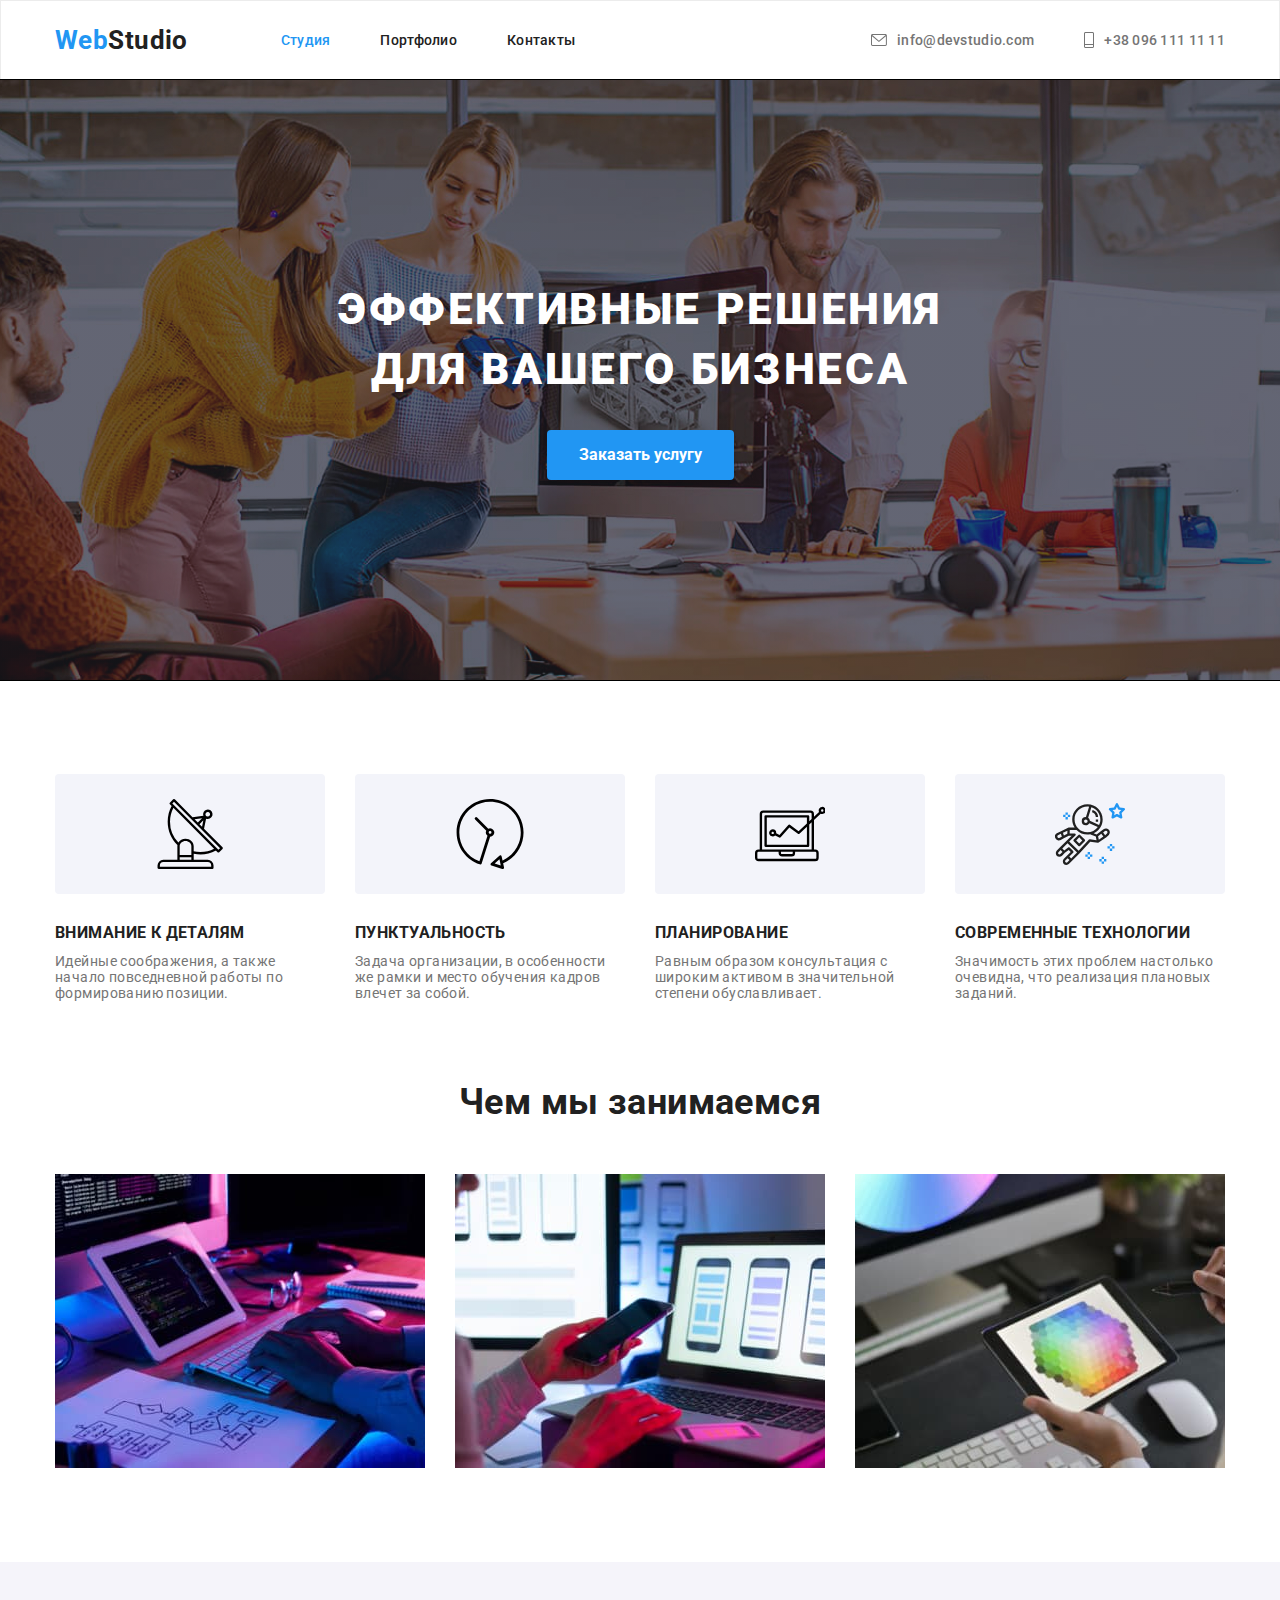
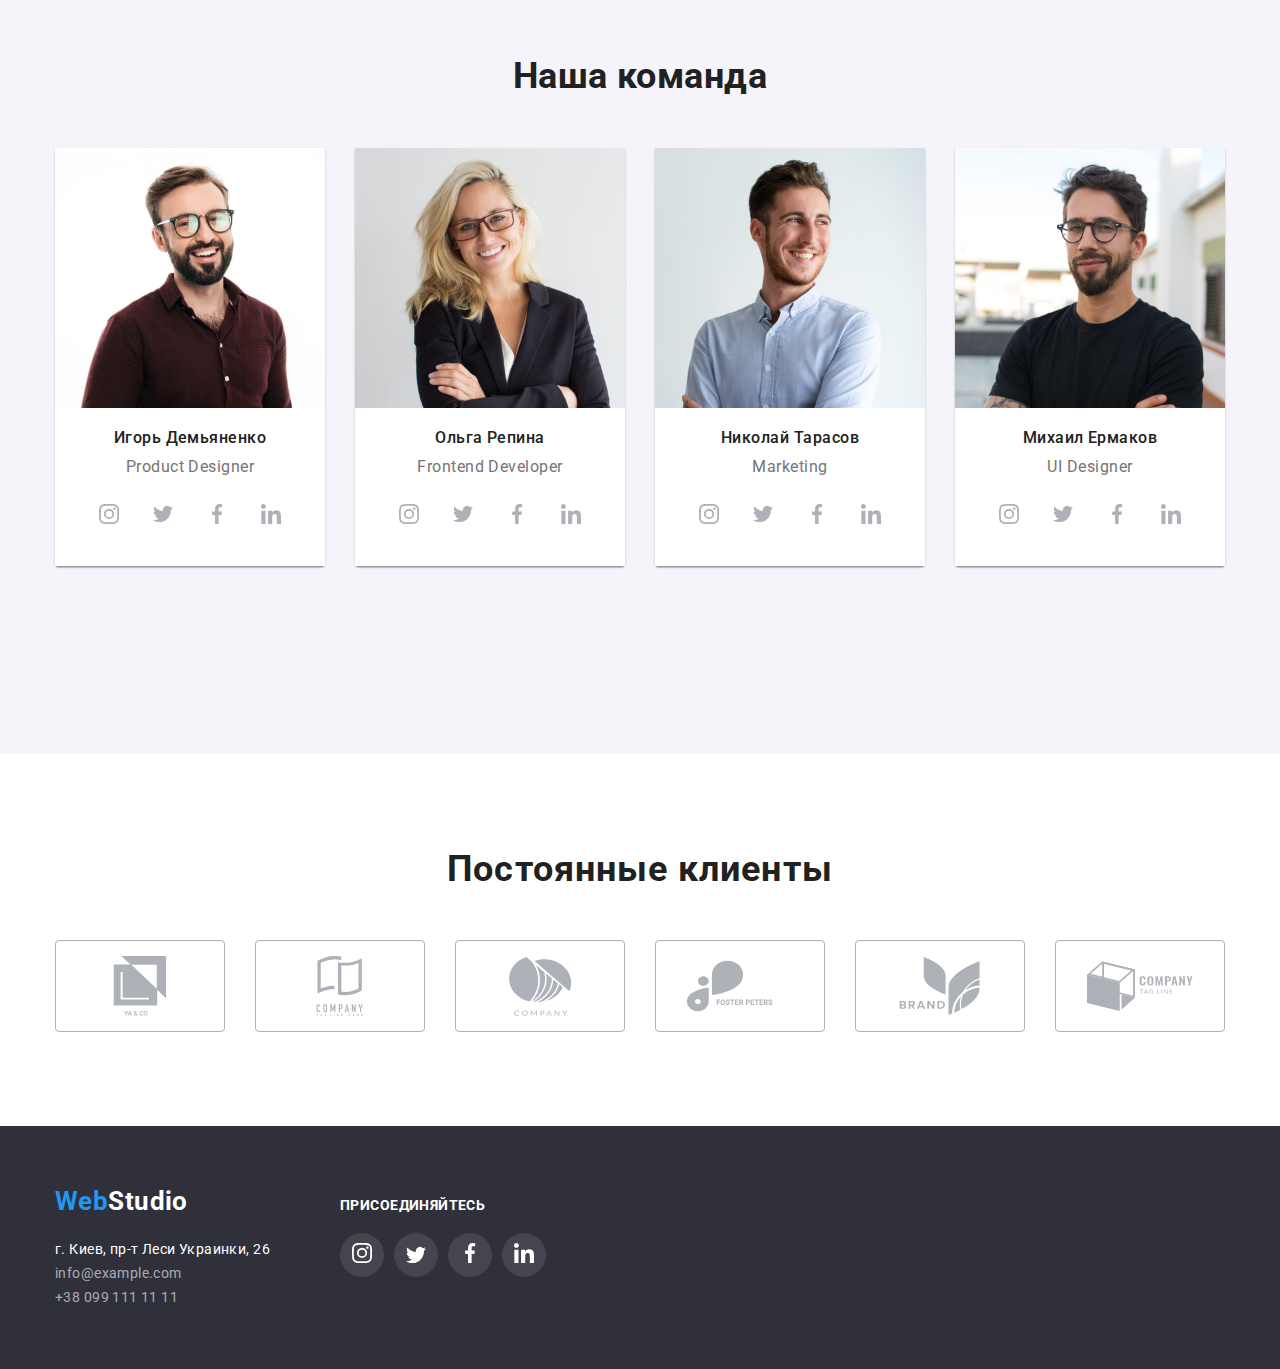
==== commit 244bcc55: "styles.css" ====
--- a/index.html
+++ b/index.html
@@ -137,37 +137,37 @@
                         <div class="divteamCard">
                             <h3 class="team">Игорь Демьяненко</h3>
                             <p class="teamCard">Product Designer</p>
-                        </div>
-                        <ul class="actions">
-                            <li class="actions-button-icon">
-                                <a class="button-actions" href="">
-                                    <svg class="button-icon" width="20" height="20">
-                                        <use href="./images/icons.svg#icon-instagram"></use>
-                                    </svg>
-                                </a>
-                            </li>
-                            <li class="actions-button-icon">
-                                <a class="button-actions" href="">
-                                    <svg class="button-icon" width="20" height="20">
-                                        <use href="./images/icons.svg#icon-twitter"></use>
-                                    </svg>
-                                </a>
-                            </li>
-                            <li class="actions-button-icon">
-                                <a class="button-actions" href="./images/facebook.svg">
-                                    <svg class="button-icon" width="20" height="20">
-                                        <use href="./images/icons.svg#icon-facebook"></use>
-                                    </svg>
-                                </a>
-                            </li>
-                            <li class="actions-button-icon">
-                                <a class="button-actions" href="./images/linkedin.svg">
-                                    <svg class="button-icon" width="20" height="20">
-                                        <use href="./images/icons.svg#icon-linkedin"></use>
-                                    </svg>
-                                </a>
-                            </li>
-                        </ul>
+                            <ul class="actions">
+                                <li class="actions-button-icon">
+                                    <a class="button-actions" href="">
+                                        <svg class="button-icon" width="20" height="20">
+                                            <use href="./images/icons.svg#icon-instagram"></use>
+                                        </svg>
+                                    </a>
+                                </li>
+                                <li class="actions-button-icon">
+                                    <a class="button-actions" href="">
+                                        <svg class="button-icon" width="20" height="20">
+                                            <use href="./images/icons.svg#icon-twitter"></use>
+                                        </svg>
+                                    </a>
+                                </li>
+                                <li class="actions-button-icon">
+                                    <a class="button-actions" href="./images/facebook.svg">
+                                        <svg class="button-icon" width="20" height="20">
+                                            <use href="./images/icons.svg#icon-facebook"></use>
+                                        </svg>
+                                    </a>
+                                </li>
+                                <li class="actions-button-icon">
+                                    <a class="button-actions" href="./images/linkedin.svg">
+                                        <svg class="button-icon" width="20" height="20">
+                                            <use href="./images/icons.svg#icon-linkedin"></use>
+                                        </svg>
+                                    </a>
+                                </li>
+                            </ul>
+                        </div>
                     </li>
 
 
@@ -176,37 +176,38 @@
                         <div class="divteamCard">
                             <h3 class="team">Ольга Репина</h3>
                             <p class="teamCard">Frontend Developer</p>
-                        </div>
-                        <ul class="actions">
-                            <li class="actions-button-icon">
-                                <a class="button-actions" href="">
-                                    <svg class="button-icon" width="20" height="20">
-                                        <use href="./images/icons.svg#icon-instagram"></use>
-                                    </svg>
-                                </a>
-                            </li>
-                            <li class="actions-button-icon">
-                                <a class="button-actions" href="./images/twitter.svg">
-                                    <svg class="button-icon" width="20" height="20">
-                                        <use href="./images/icons.svg#icon-twitter"></use>
-                                    </svg>
-                                </a>
-                            </li>
-                            <li class="actions-button-icon">
-                                <a class="button-actions" href="./images/facebook.svg">
-                                    <svg class="button-icon" width="20" height="20">
-                                        <use href="./images/icons.svg#icon-facebook"></use>
-                                    </svg>
-                                </a>
-                            </li>
-                            <li class="actions-button-icon">
-                                <a class="button-actions" href="./images/linkedin.svg">
-                                    <svg class="button-icon" width="20" height="20">
-                                        <use href="./images/icons.svg#icon-linkedin"></use>
-                                    </svg>
-                                </a>
-                            </li>
-                        </ul>
+                        
+                            <ul class="actions">
+                                <li class="actions-button-icon">
+                                    <a class="button-actions" href="">
+                                        <svg class="button-icon" width="20" height="20">
+                                            <use href="./images/icons.svg#icon-instagram"></use>
+                                        </svg>
+                                    </a>
+                                </li>
+                                <li class="actions-button-icon">
+                                    <a class="button-actions" href="">
+                                        <svg class="button-icon" width="20" height="20">
+                                            <use href="./images/icons.svg#icon-twitter"></use>
+                                        </svg>
+                                    </a>
+                                </li>
+                                <li class="actions-button-icon">
+                                    <a class="button-actions" href="./images/facebook.svg">
+                                        <svg class="button-icon" width="20" height="20">
+                                            <use href="./images/icons.svg#icon-facebook"></use>
+                                        </svg>
+                                    </a>
+                                </li>
+                                <li class="actions-button-icon">
+                                    <a class="button-actions" href="./images/linkedin.svg">
+                                        <svg class="button-icon" width="20" height="20">
+                                            <use href="./images/icons.svg#icon-linkedin"></use>
+                                        </svg>
+                                    </a>
+                                </li>
+                            </ul>
+                        </div>
                     </li>
 
                     <li class="teamlid">
@@ -214,74 +215,76 @@
                         <div class="divteamCard">
                             <h3 class="team">Николай Тарасов</h3>
                             <p class="teamCard">Marketing</p>
-                        </div>
-                        <ul class="actions">
-                            <li class="actions-button-icon">
-                                <a class="button-actions" href="">
-                                    <svg class="button-icon" width="20" height="20">
-                                        <use href="./images/icons.svg#icon-instagram"></use>
-                                    </svg>
-                                </a>
-                            </li>
-                            <li class="actions-button-icon">
-                                <a class="button-actions" href="./images/twitter.svg">
-                                    <svg class="button-icon" width="20" height="20">
-                                        <use href="./images/icons.svg#icon-twitter"></use>
-                                    </svg>
-                                </a>
-                            </li>
-                            <li class="actions-button-icon">
-                                <a class="button-actions" href="./images/facebook.svg">
-                                    <svg class="button-icon" width="20" height="20">
-                                        <use href="./images/icons.svg#icon-facebook"></use>
-                                    </svg>
-                                </a>
-                            </li>
-                            <li class="actions-button-icon">
-                                <a class="button-actions" href="./images/linkedin.svg">
-                                    <svg class="button-icon" width="20" height="20">
-                                        <use href="./images/icons.svg#icon-linkedin"></use>
-                                    </svg>
-                                </a>
-                            </li>
-                        </ul>
+                        
+                            <ul class="actions">
+                                <li class="actions-button-icon">
+                                    <a class="button-actions" href="">
+                                        <svg class="button-icon" width="20" height="20">
+                                            <use href="./images/icons.svg#icon-instagram"></use>
+                                        </svg>
+                                    </a>
+                                </li>
+                                <li class="actions-button-icon">
+                                    <a class="button-actions" href="">
+                                        <svg class="button-icon" width="20" height="20">
+                                            <use href="./images/icons.svg#icon-twitter"></use>
+                                        </svg>
+                                    </a>
+                                </li>
+                                <li class="actions-button-icon">
+                                    <a class="button-actions" href="./images/facebook.svg">
+                                        <svg class="button-icon" width="20" height="20">
+                                            <use href="./images/icons.svg#icon-facebook"></use>
+                                        </svg>
+                                    </a>
+                                </li>
+                                <li class="actions-button-icon">
+                                    <a class="button-actions" href="./images/linkedin.svg">
+                                        <svg class="button-icon" width="20" height="20">
+                                            <use href="./images/icons.svg#icon-linkedin"></use>
+                                        </svg>
+                                    </a>
+                                </li>
+                            </ul>
+                        </div>
                     </li>
                     <li class="teamlid">
                         <img src="./images/img6.jpg" alt="img6" width="270" />
                         <div class="divteamCard">
                             <h3 class="team">Михаил Ермаков</h3>
                             <p class="teamCard">UI Designer</p>
-                        </div>
-                        <ul class="actions">
-                            <li class="actions-button-icon">
-                                <a class="button-actions" href="">
-                                    <svg class="button-icon" width="20" height="20">
-                                        <use href="./images/icons.svg#icon-instagram"></use>
-                                    </svg>
-                                </a>
-                            </li>
-                            <li class="actions-button-icon">
-                                <a class="button-actions" href="./images/twitter.svg">
-                                    <svg class="button-icon" width="20" height="20">
-                                        <use href="./images/icons.svg#icon-twitter"></use>
-                                    </svg>
-                                </a>
-                            </li>
-                            <li class="actions-button-icon">
-                                <a class="button-actions" href="./images/facebook.svg">
-                                    <svg class="button-icon" width="20" height="20">
-                                        <use href="./images/icons.svg#icon-facebook"></use>
-                                    </svg>
-                                </a>
-                            </li>
-                            <li class="actions-button-icon">
-                                <a class="button-actions" href="./images/linkedin.svg">
-                                    <svg class="button-icon" width="20" height="20">
-                                        <use href="./images/icons.svg#icon-linkedin"></use>
-                                    </svg>
-                                </a>
-                            </li>
-                        </ul>
+                        
+                            <ul class="actions">
+                                <li class="actions-button-icon">
+                                    <a class="button-actions" href="">
+                                        <svg class="button-icon" width="20" height="20">
+                                            <use href="./images/icons.svg#icon-instagram"></use>
+                                        </svg>
+                                    </a>
+                                </li>
+                                <li class="actions-button-icon">
+                                    <a class="button-actions" href="">
+                                        <svg class="button-icon" width="20" height="20">
+                                            <use href="./images/icons.svg#icon-twitter"></use>
+                                        </svg>
+                                    </a>
+                                </li>
+                                <li class="actions-button-icon">
+                                    <a class="button-actions" href="./images/facebook.svg">
+                                        <svg class="button-icon" width="20" height="20">
+                                            <use href="./images/icons.svg#icon-facebook"></use>
+                                        </svg>
+                                    </a>
+                                </li>
+                                <li class="actions-button-icon">
+                                    <a class="button-actions" href="./images/linkedin.svg">
+                                        <svg class="button-icon" width="20" height="20">
+                                            <use href="./images/icons.svg#icon-linkedin"></use>
+                                        </svg>
+                                    </a>
+                                </li>
+                            </ul>
+                        </div>
                     </li>
                 </ul>
             </div>
@@ -326,7 +329,7 @@
     </main>
 
     <footer class="colorOne">
-        <div class="container">
+        <div class="container footer-container">
             <div class="containerLogo">
                 <a href="/" <span class="logo">Web</span><span class="logoFooter">Studio</span></a>
 
--- a/css/styles.css
+++ b/css/styles.css
@@ -70,11 +70,9 @@
   background: #f5f4fa;
   border-radius: 4px;
 }
-.mainButton:hover,
-.mainButton:focus {
-  color: #ffffff;
-}
+
 .mainButton {
+  border: transparent;
   cursor: pointer;
   background: #2196f3;
   box-shadow: 0px 4px 4px rgba(0, 0, 0, 0.15);
@@ -136,6 +134,10 @@
   margin-top: 30px;
   border: 1px solid #eeeeee;
 }
+.item:hover {
+  box-shadow: 0px 1px 1px rgba(0, 0, 0, 0.12), 0px 4px 4px rgba(0, 0, 0, 0.06),
+    1px 4px 6px rgba(0, 0, 0, 0.16);
+}
 img {
   display: block;
   max-width: 100%;
@@ -158,11 +160,8 @@
 .titleClass {
   display: flex;
 }
-.titleClass li {
+.titleClassSection:not(:last-child) {
   margin-right: 30px;
-}
-.titleClass .titleClassSection:last-child {
-  margin-right: 0;
 }
 .titleList,
 .title {
@@ -216,11 +215,15 @@
   margin: 0px;
   fill: #afb1b8;
 }
+.button-icon-clients:focus,
 .button-icon-clients:hover {
   fill: #2196f3;
 }
 .box:hover {
   border: 1px solid #2196f3;
+}
+.box:hover .button-icon-clients {
+  fill: #2196f3;
 }
 .contaktsLinks {
   font-weight: 500;
@@ -229,10 +232,18 @@
   line-height: 16px;
 
   color: #757575;
+  display: flex;
+  align-items: center;
 }
 .contaktsLinks:focus,
 .contaktsLinks:hover {
   color: #2196f3;
+}
+.contaktsLinks:focus .icons-contakts {
+  fill: #2196f3;
+}
+.contaktsLinks:hover .icons-contakts {
+  fill: #2196f3;
 }
 .text {
   margin-right: auto;
@@ -262,29 +273,27 @@
   padding: 0;
   margin: 0;
   list-style: none;
-  fill: #afb1b8;
-  display: flex;
   justify-content: center;
   background: white;
-
-  padding-bottom: 30px;
-  background: white;
-}
-.actions li:last-child {
-  margin-right: 0px;
-}
-.button-icon-list {
+}
+.actions-button-icon:not(:last-child) {
+  margin-right: 10px;
+}
+.button-actions {
+  display: flex;
   border: none;
-  width: 44px;
-  height: 44px;
+  padding: 12px;
   border-radius: 50% 50%;
-  margin-right: 10px;
-}
-.button-icon:hover {
-  fill: white;
-}
-.button-icon-list:hover {
+}
+.button-icon {
+  fill: #afb1b8;
+}
+.button-actions:focus,
+.button-actions:hover {
   background-color: #2196f3;
+}
+.button-actions:hover .button-icon {
+  fill: #ffffff;
 }
 /* work_ title*/
 
@@ -303,7 +312,7 @@
 }
 .divteamCard {
   padding-top: 20px;
-  padding-bottom: 20px;
+  padding-bottom: 30px;
   background: white;
 }
 .team {
@@ -320,6 +329,7 @@
   line-height: 1.187em;
   letter-spacing: 0.03em;
   text-align: center;
+  margin-bottom: 16px;
 }
 .teamlidcard {
   display: flex;
@@ -351,6 +361,9 @@
   box-shadow: 0px 3px 1px rgba(0, 0, 0, 0.1), 0px 1px 2px rgba(0, 0, 0, 0.08),
     0px 2px 2px rgba(0, 0, 0, 0.12);
   border-radius: 4px;
+}
+.listMenu:hover {
+  color: #ffffff;
 }
 .listMenu {
   font-weight: 500;
@@ -376,11 +389,11 @@
   justify-items: center;
 }
 .containerLogo {
-  display: inline-flexbox;
+  display: inline-block;
   margin-right: 70px;
 }
 .containerJoin {
-  display: inline-flexbox;
+  display: inline-block;
 }
 .join {
   font-weight: bold;
@@ -404,12 +417,14 @@
   width: 44px;
   height: 44px;
   border-radius: 50% 50%;
-  margin-right: 10px;
   background: rgba(255, 255, 255, 0.1);
 }
 .join-block {
   display: inline-block;
 }
+.join-block:not(:last-child) {
+  margin-right: 10px;
+}
 .button-icon-join:hover {
   background: #2196f3;
 }
@@ -417,6 +432,10 @@
   fill: white;
 }
 
+.footer-container {
+  display: flex;
+  align-items: baseline;
+}
 .logo {
   font-weight: bold;
   font-size: 26px;
